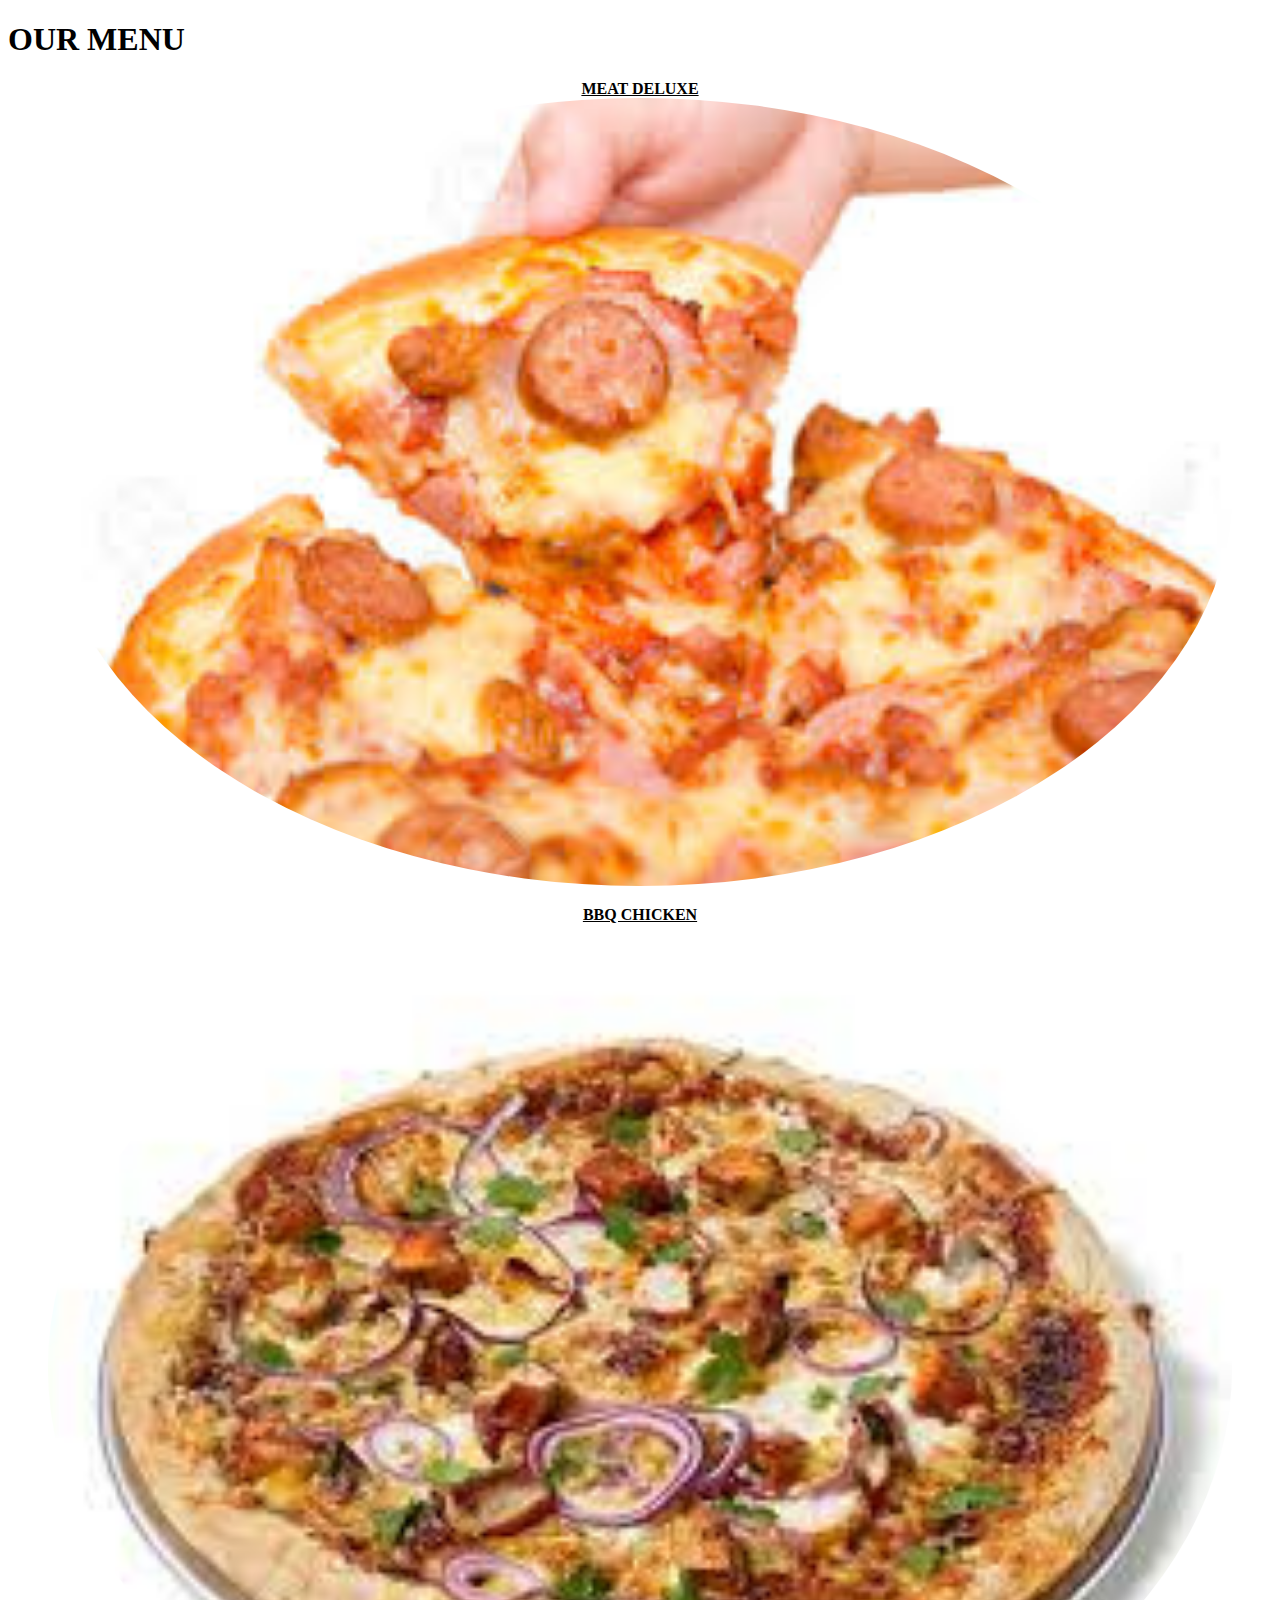
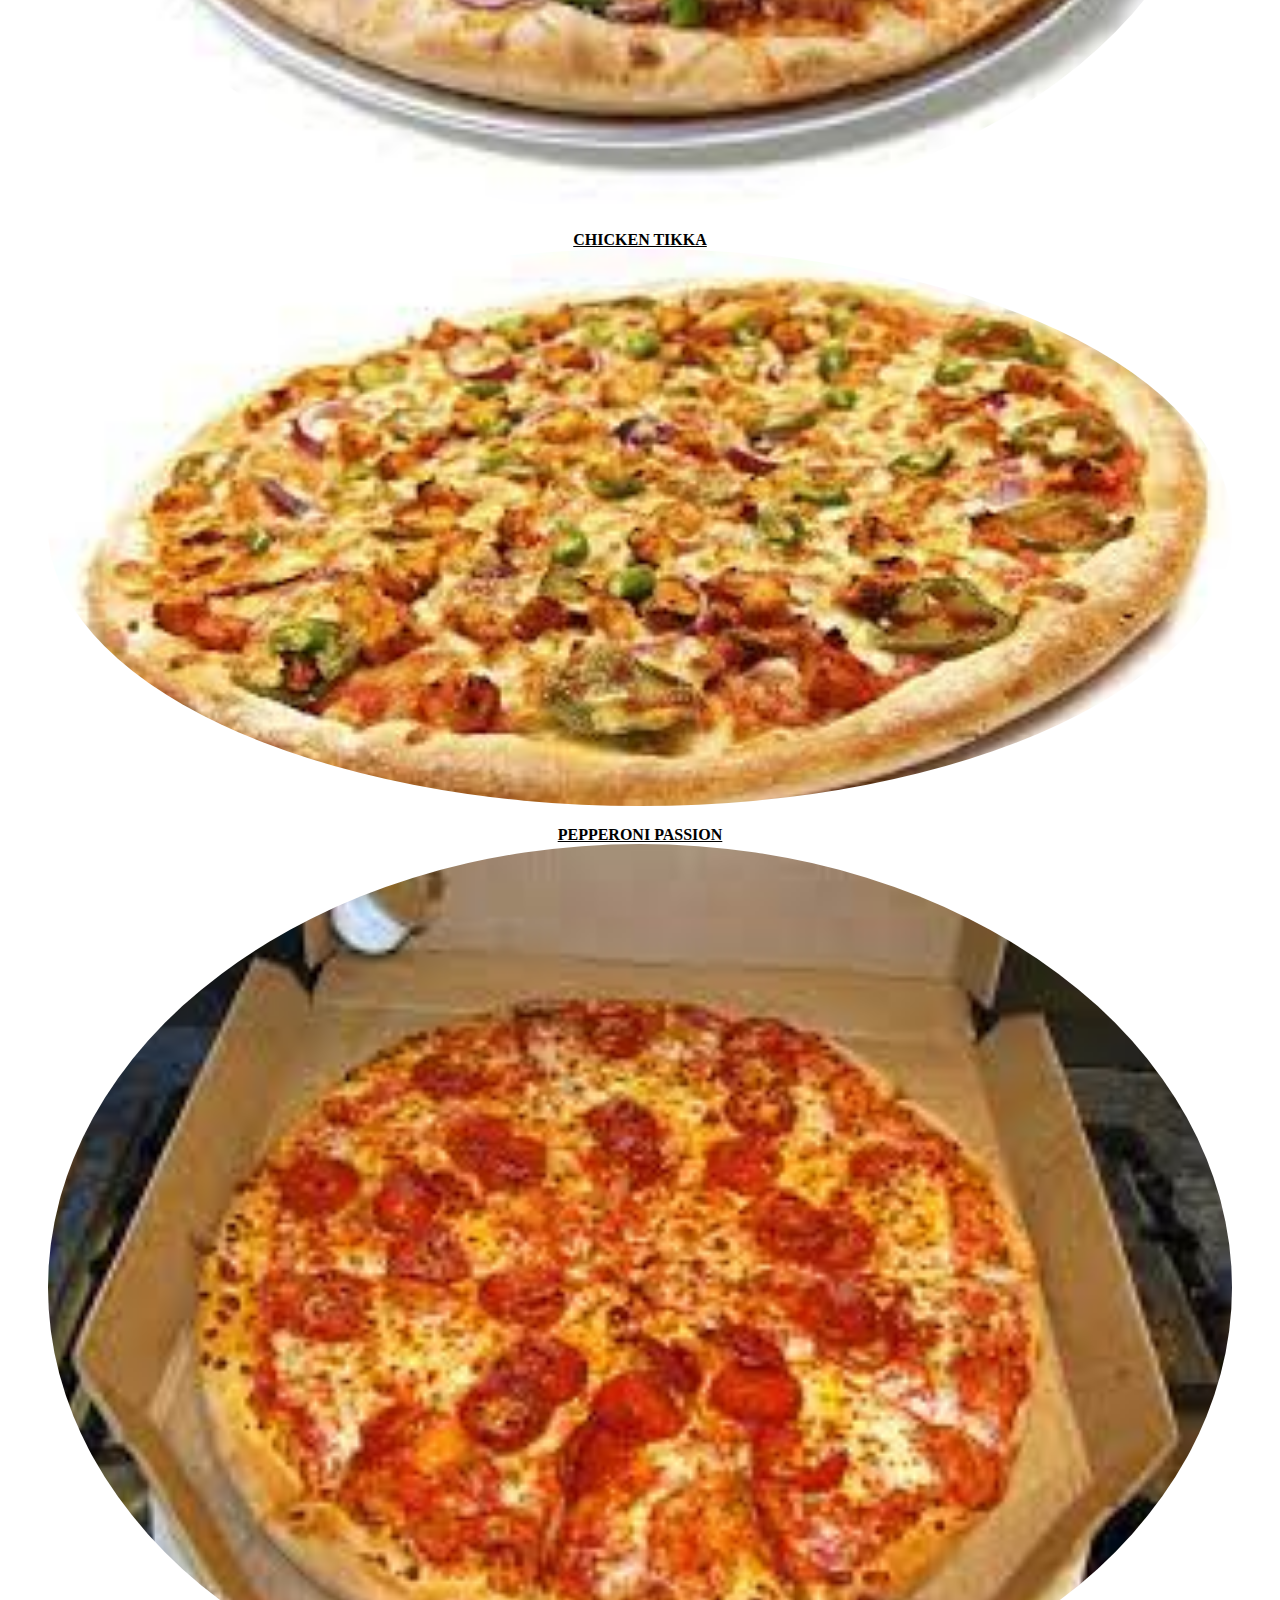
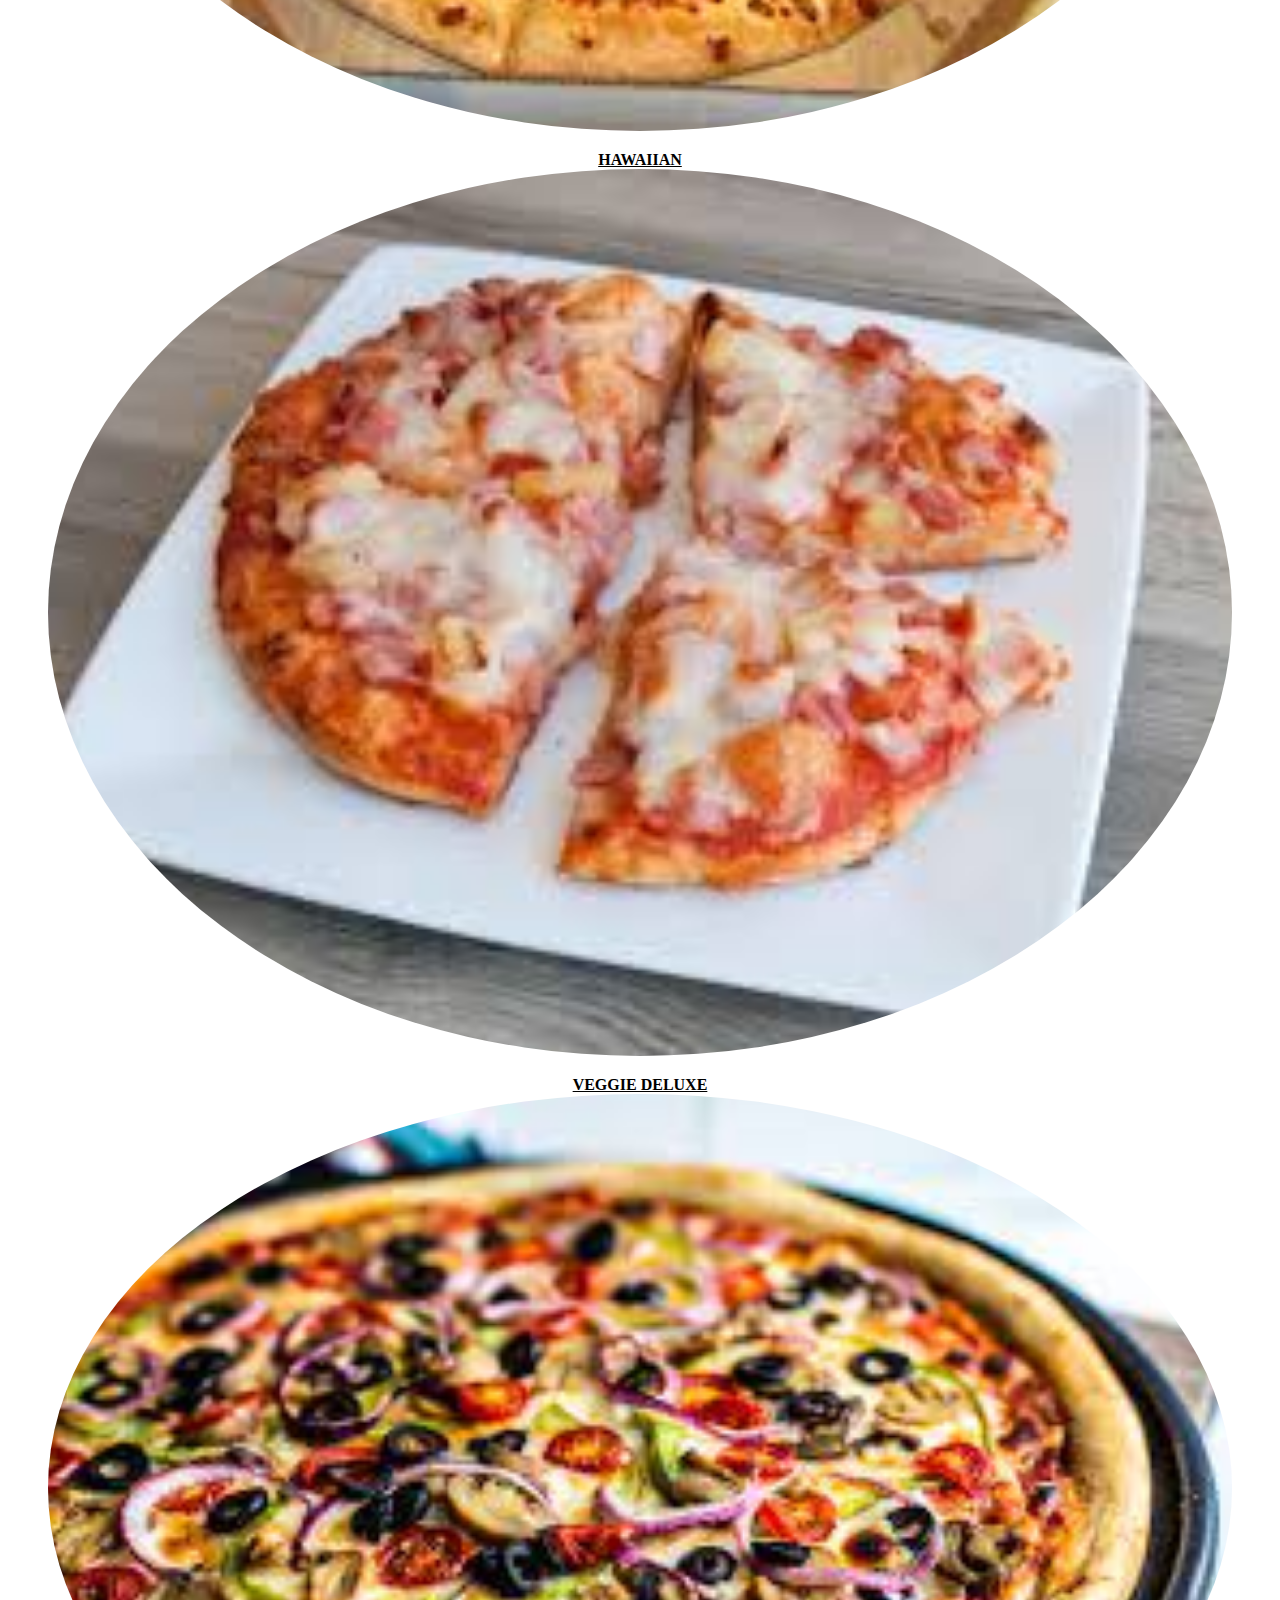
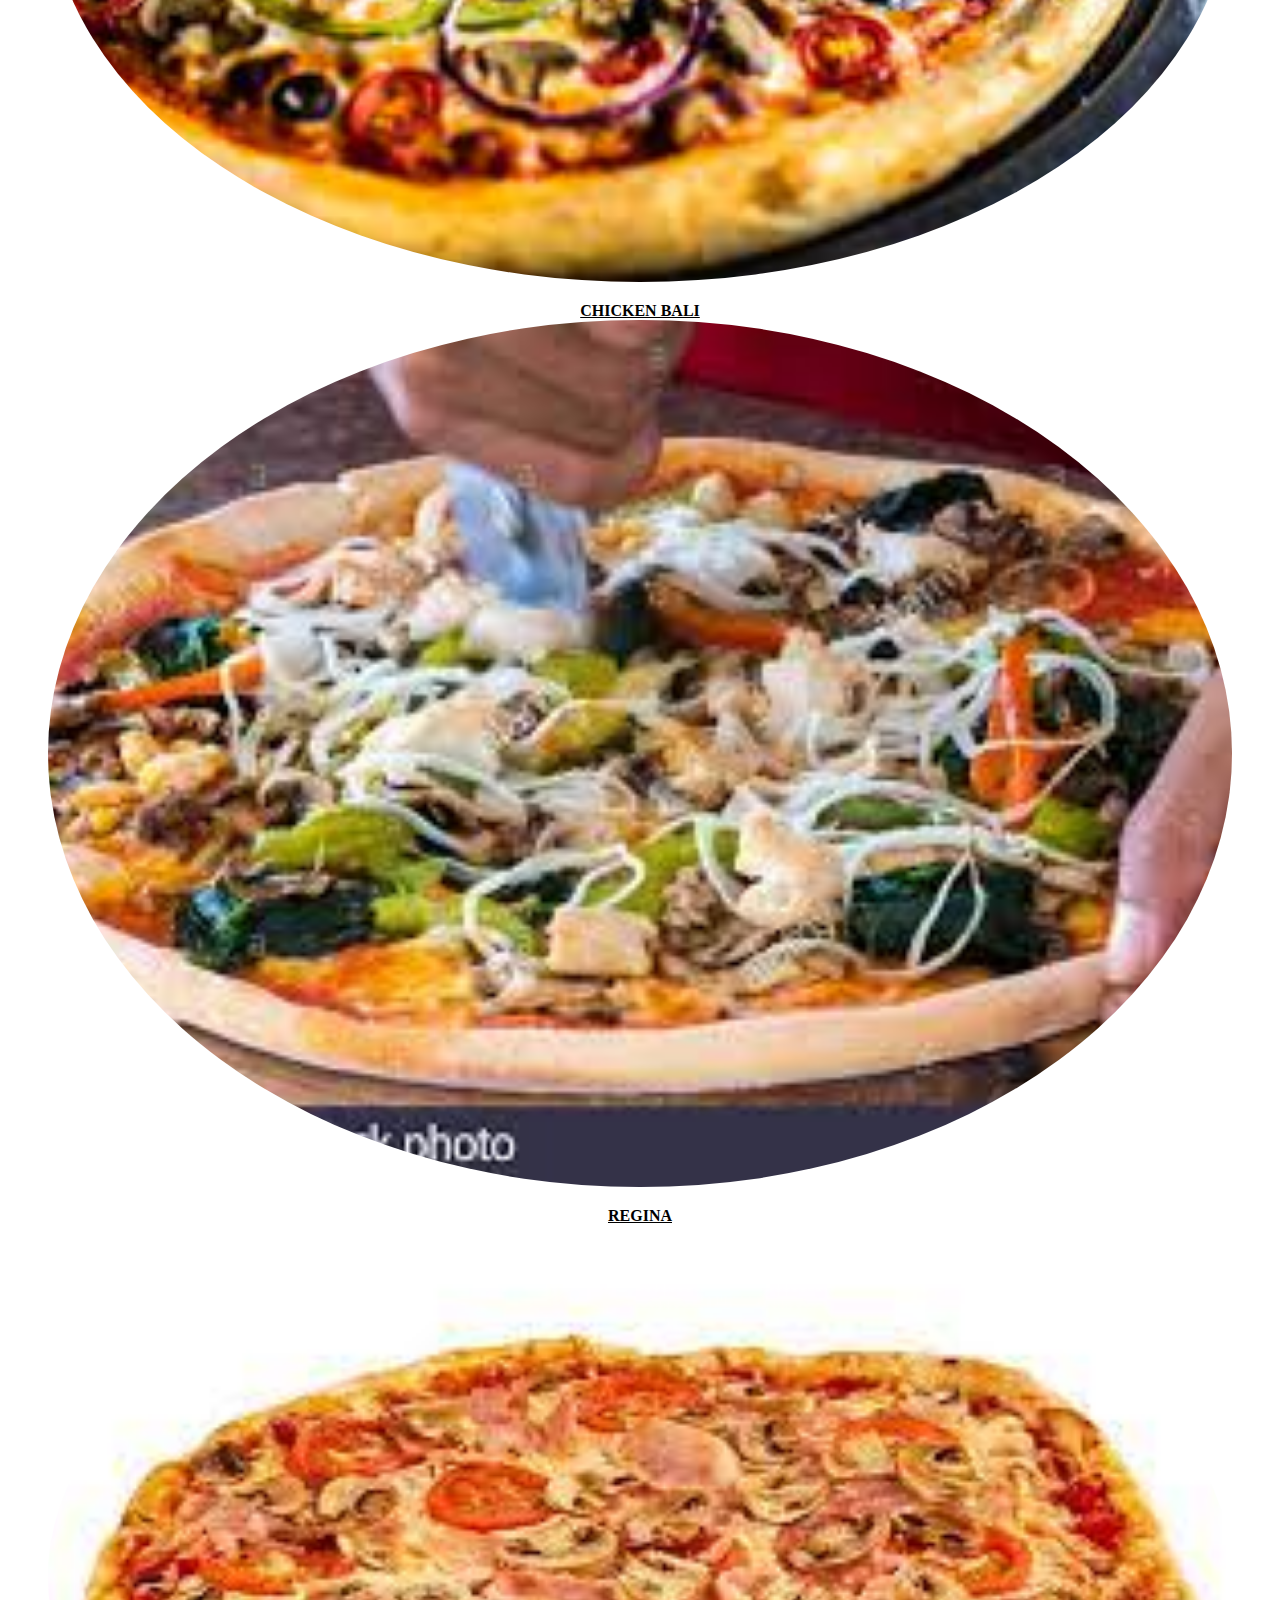
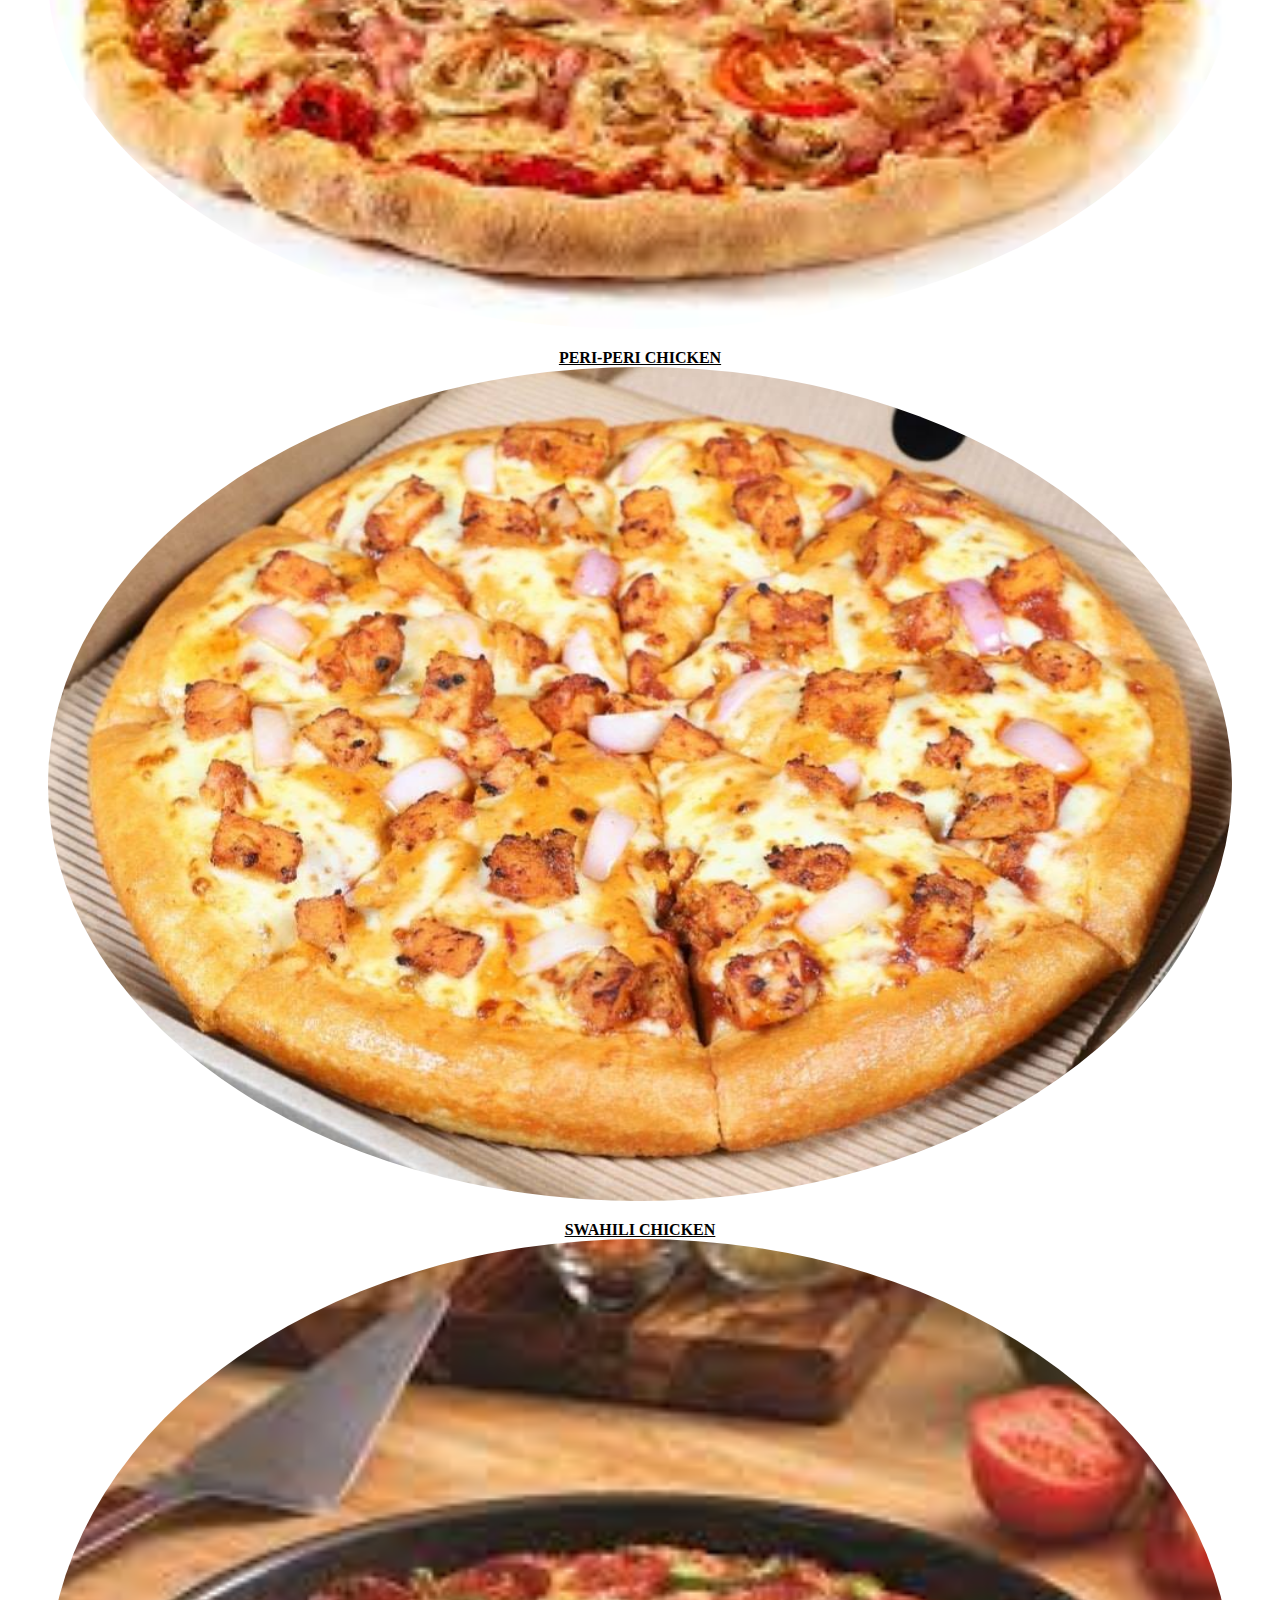
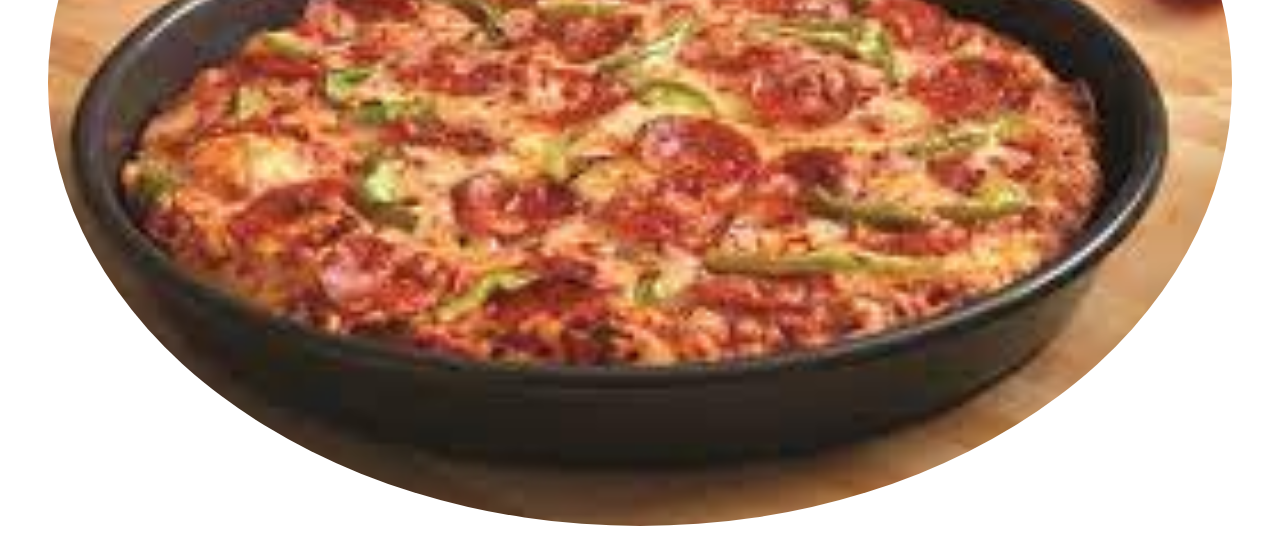
==== menu.html @ e58754f3 "Add menu items and toppings to page" ====
<!DOCTYPE html>
<html lang="en" dir="ltr">
  <head>
    <meta charset="utf-8">
    <link href="https://cdn.jsdelivr.net/npm/bootstrap@5.0.0-beta3/dist/css/bootstrap.min.css" rel="stylesheet" integrity="sha384-eOJMYsd53ii+scO/bJGFsiCZc+5NDVN2yr8+0RDqr0Ql0h+rP48ckxlpbzKgwra6" crossorigin="anonymous">
    <link href="css/styles2.css" rel="stylesheet" type="text/css">
    <script src="https://code.jquery.com/jquery-3.6.0.js" integrity="sha256-H+K7U5CnXl1h5ywQfKtSj8PCmoN9aaq30gDh27Xc0jk=" crossorigin="anonymous"></script>
    <script src="js/scripts.js"></script>
    <title>MENU</title>
  </head>
  <body>
    <div class="container-fluid card-deck">
      <div class="card-header"><h1>OUR MENU</h1></div>
      <div class="card-body">
        <div class="row">
          <figure class="card col-2">
            <figcaption>MEAT DELUXE</figcaption>
            <img src="images/pizzas/meat-deluxe.jpeg" width="100%" height="80%">
            <p><span>CONTAINS:</span><br>BBQ Steak Strips, Italian Sausage, Pepperoni, Fresh Mushrooms, Onions & Mozzarella Cheese</p>
          </figure>
          <figure class="card col-2">
            <figcaption>BBQ CHICKEN</figcaption>
            <img src="images/pizzas/bbq-chicken.jpeg" width="100%" height="80%">
            <p><span>CONTAINS:</span><br>Grilled Chicken, Red Onions, Sweet Corn & BBQ Sauce</p>
          </figure>
          <figure class="card col-2">
            <figcaption>CHICKEN TIKKA</figcaption>
            <img src="images/pizzas/chicken-tikka1.jpeg" width="100%" height="80%">
            <p><span>CONTAINS:</span><br>Chicken Tikka, Red Onions, Mixed Peppers, Red Chilli & Mushrooms</p>
          </figure>
          <figure class="card col-2">
            <figcaption>PEPPERONI PASSION</figcaption>
            <img src="images/pizzas/pepperoni-passion.jpeg" width="100%" height="80%">
            <p><span>CONTAINS:</span><br>Beef Pepperoni & Mozzarella Cheese</p>
          </figure>
          <figure class="card col-2">
            <figcaption>HAWAIIAN</figcaption>
            <img src="images/pizzas/hawaiian.jpeg" width="100%" height="80%">
            <p><span>CONTAINS:</span><br>Beef Ham & Pineapples</p>
          </figure>
        </div>
        <div class="row">
          <figure class="card col-2">
            <figcaption>VEGGIE DELUXE</figcaption>
            <img src="images/pizzas/veggie-deluxe.jpeg" width="100%" height="80%">
            <p><span>CONTAINS:</span><br>Red Onions, Mixed Peppers, Mushrooms, Black OLives & Fresh Tomatoes</p>
          </figure>
          <figure class="card col-2">
            <figcaption>CHICKEN BALI</figcaption>
            <img src="images/pizzas/chicken-bali.jpeg" width="100%" height="80%">
            <p><span>CONTAINS:</span><br>Grilled Chicken, Pineapples, Mushrooms & Red Chilli</p>
          </figure>
          <figure class="card col-2">
            <figcaption>REGINA</figcaption>
            <img src="images/pizzas/regina.jpeg" width="100%" height="80%">
            <p><span>CONTAINS:</span><br>Beef Ham & Mushrooms</p>
          </figure>
          <figure class="card col-2">
            <figcaption>PERI-PERI CHICKEN</figcaption>
            <img src="images/pizzas/periperi-chicken.jpg" width="100%" height="80%">
            <p><span>CONTAINS:</span><br>Grilled Chicken, Pineapples, Fresh Tomatoes, Red Chilli & Hot Peri Peri Sauce</p>
          </figure>
          <figure class="card col-2">
            <figcaption>SWAHILI CHICKEN</figcaption>
            <img src="images/pizzas/swahili-chicken.jpeg" width="100%" height="80%">
            <p><span>CONTAINS: </span><br>Swahili Chicken, Coconut, Pineapples, Sweet Corn & Red Chilli</p>
          </figure>
        </div>
      </div>
    </div>
  </body>
</html>
---- css/styles2.css ----
#hours{
  text-align:center;
}
#intro{
  text-align:center;
  padding-bottom:10px;
  padding-top:10px;
  border-bottom:2px solid #dc3545;
  background-color:#dc3545;
  color:white;
}
#chart-img{
  margin-left:auto;
  margin-right:auto;
}
h2{
  text-align:center;
  border-bottom:2px solid #dc3545;
  font-size:130%;
  color:#dc3545;
}
.pizza-old{
  height:500px;
  overflow:scroll;
  text-align:center;
}
#menu-list{
  height:500px;
  overflow:scroll;
}
figure p{
  display:none;
}
figure img{
  border-radius:50%;
}
figcaption{
  text-align:center;
  font-weight:bold;
  text-decoration:underline;
}
#menu-list card:hover{

}
.note{
  font-size:80%;
  color:red;
}
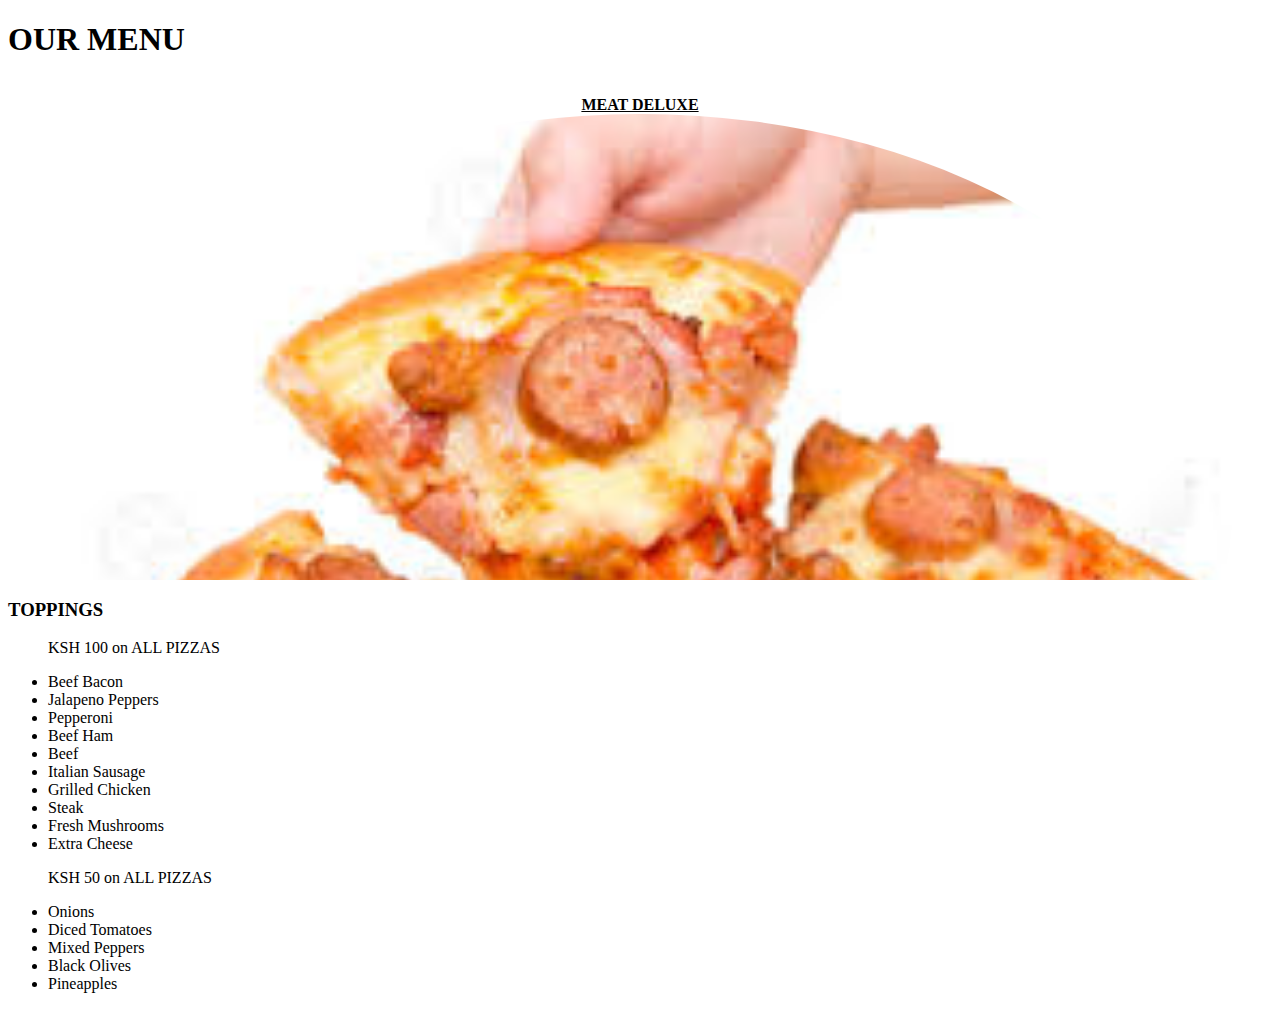
==== commit b540b629: "Edit menu items positioning" ====
--- a/menu.html
+++ b/menu.html
@@ -9,9 +9,9 @@
     <title>MENU</title>
   </head>
   <body>
-    <div class="container-fluid card-deck">
+    <div class="container-fluid card-deck" id="menu">
       <div class="card-header"><h1>OUR MENU</h1></div>
-      <div class="card-body">
+      <div class="card-body" id="menu-list">
         <div class="row">
           <figure class="card col-2">
             <figcaption>MEAT DELUXE</figcaption>
@@ -68,5 +68,39 @@
         </div>
       </div>
     </div>
+    <div class="card container-fluid" id="toppings">
+      <div class="card-header">
+        <h3>TOPPINGS</h3>
+      </div>
+      <div class="row">
+        <ul class="col-9 cost-toppings">
+          <p>KSH 100 on ALL PIZZAS</p>
+          <div class="row">
+            <div class="col-6">
+              <li>Beef Bacon</li>
+              <li>Jalapeno Peppers</li>
+              <li>Pepperoni</li>
+              <li>Beef Ham</li>
+              <li>Beef</li>
+            </div>
+            <div class="col-6">
+              <li>Italian Sausage</li>
+              <li>Grilled Chicken</li>
+              <li>Steak</li>
+              <li>Fresh Mushrooms</li>
+              <li>Extra Cheese</li>
+            </div>
+          </div>
+        </ul>
+        <ul class="col-3 cost-toppings">
+            <p> KSH 50 on ALL PIZZAS</p>
+            <li>Onions</li>
+            <li>Diced Tomatoes</li>
+            <li>Mixed Peppers</li>
+            <li>Black Olives</li>
+            <li>Pineapples</li>
+        </ul>
+      </div>
+    </div>
   </body>
 </html>
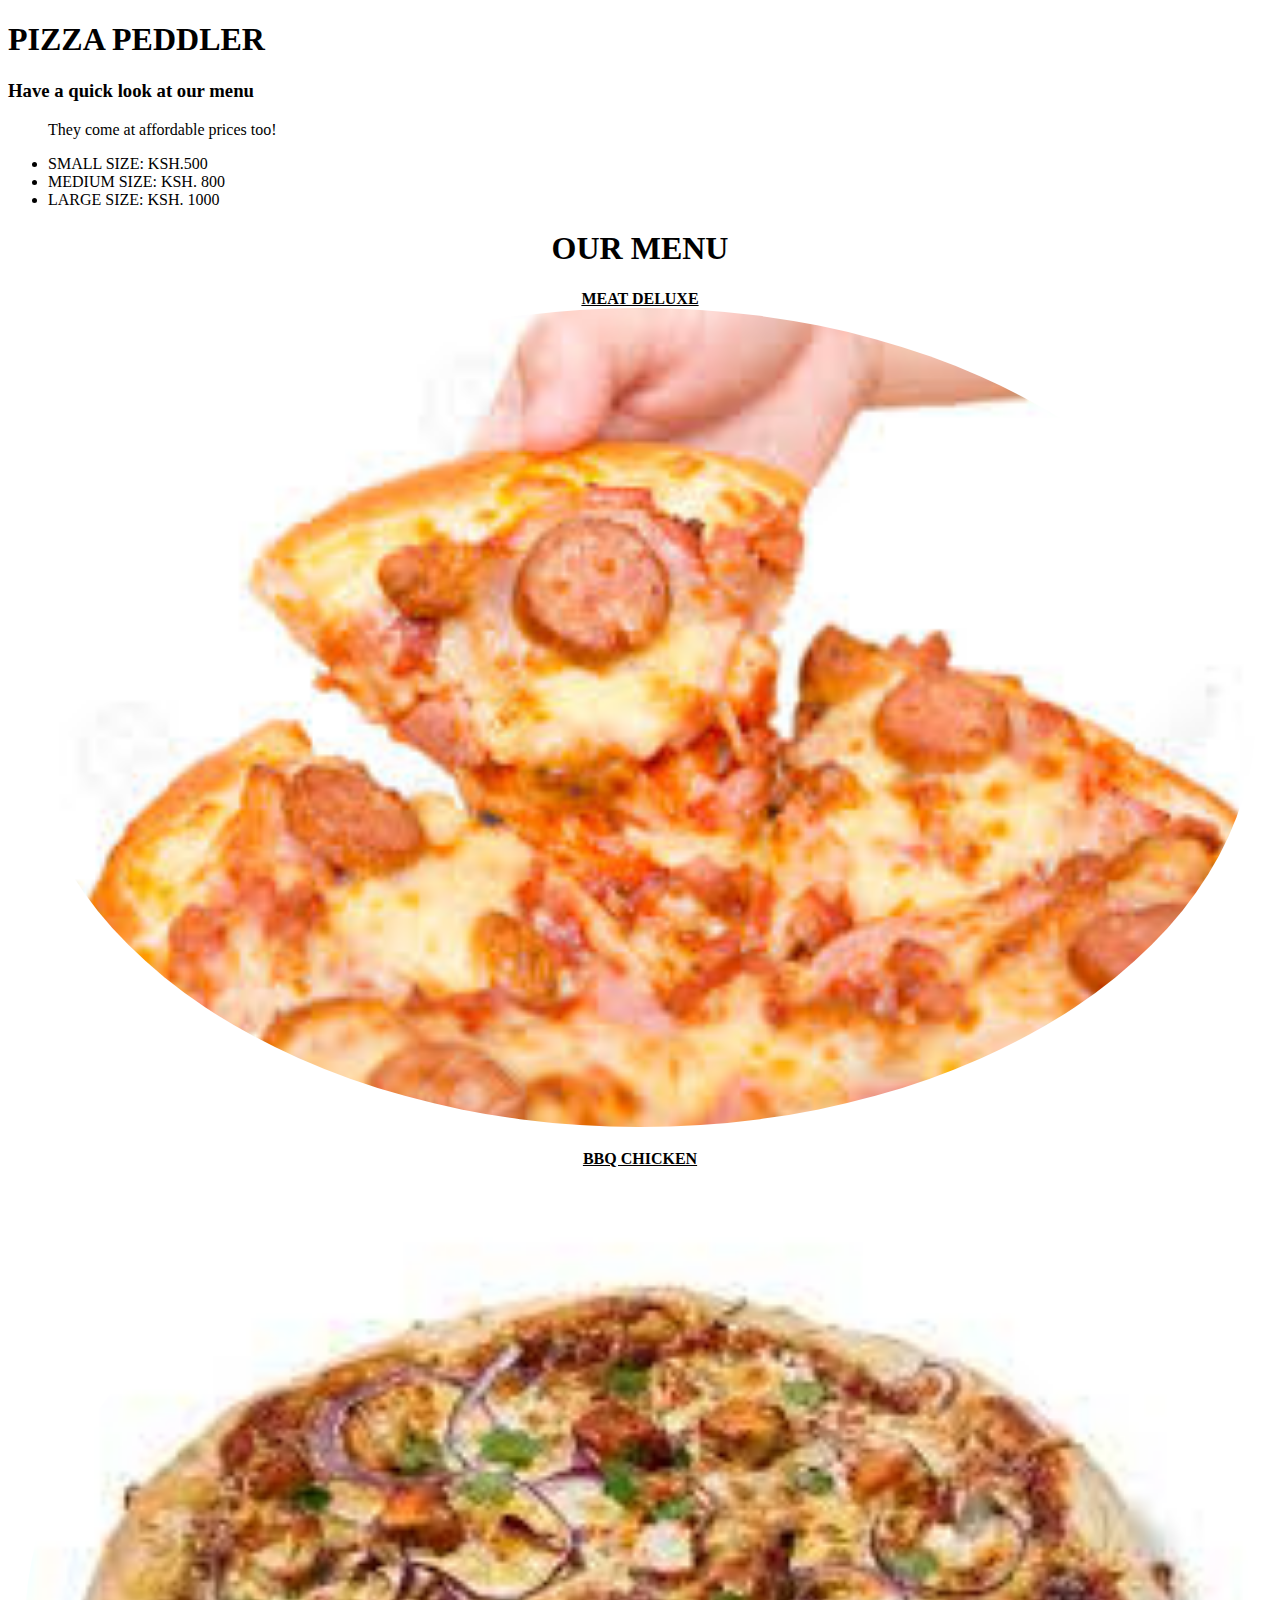
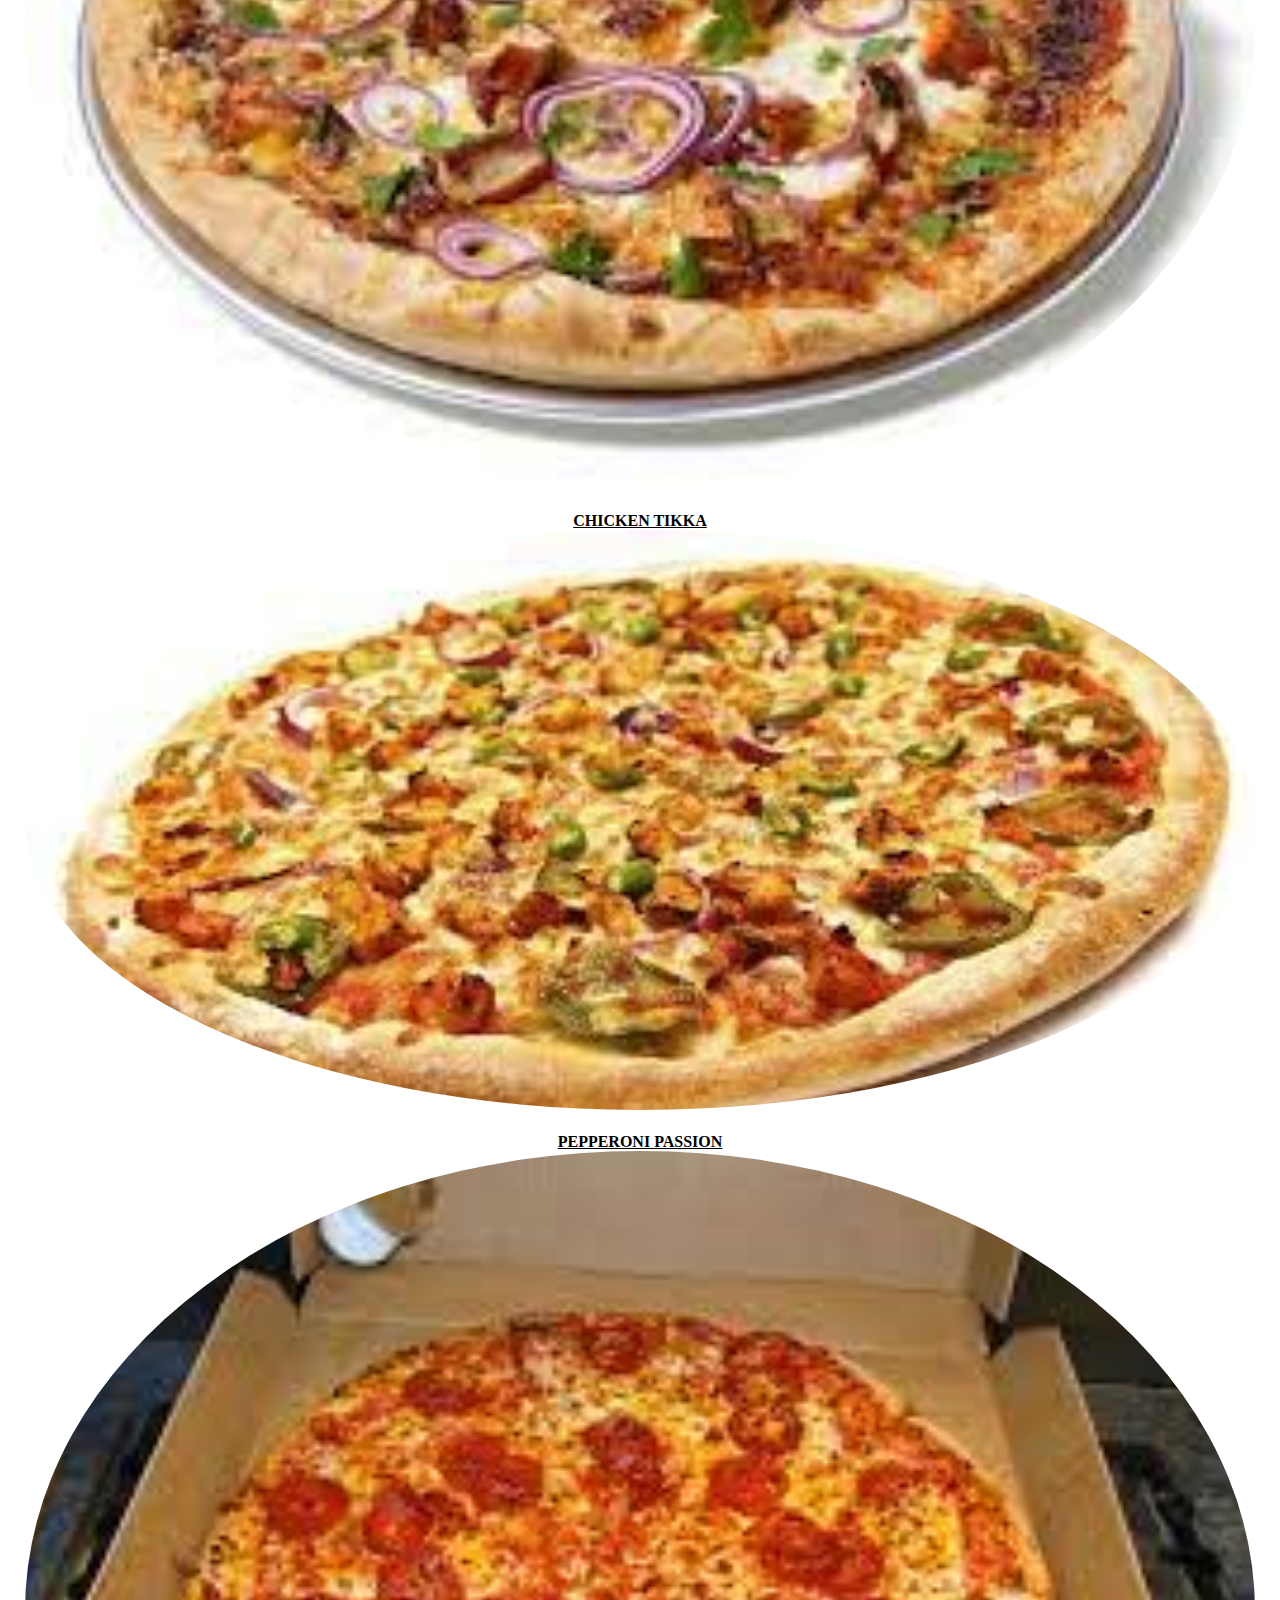
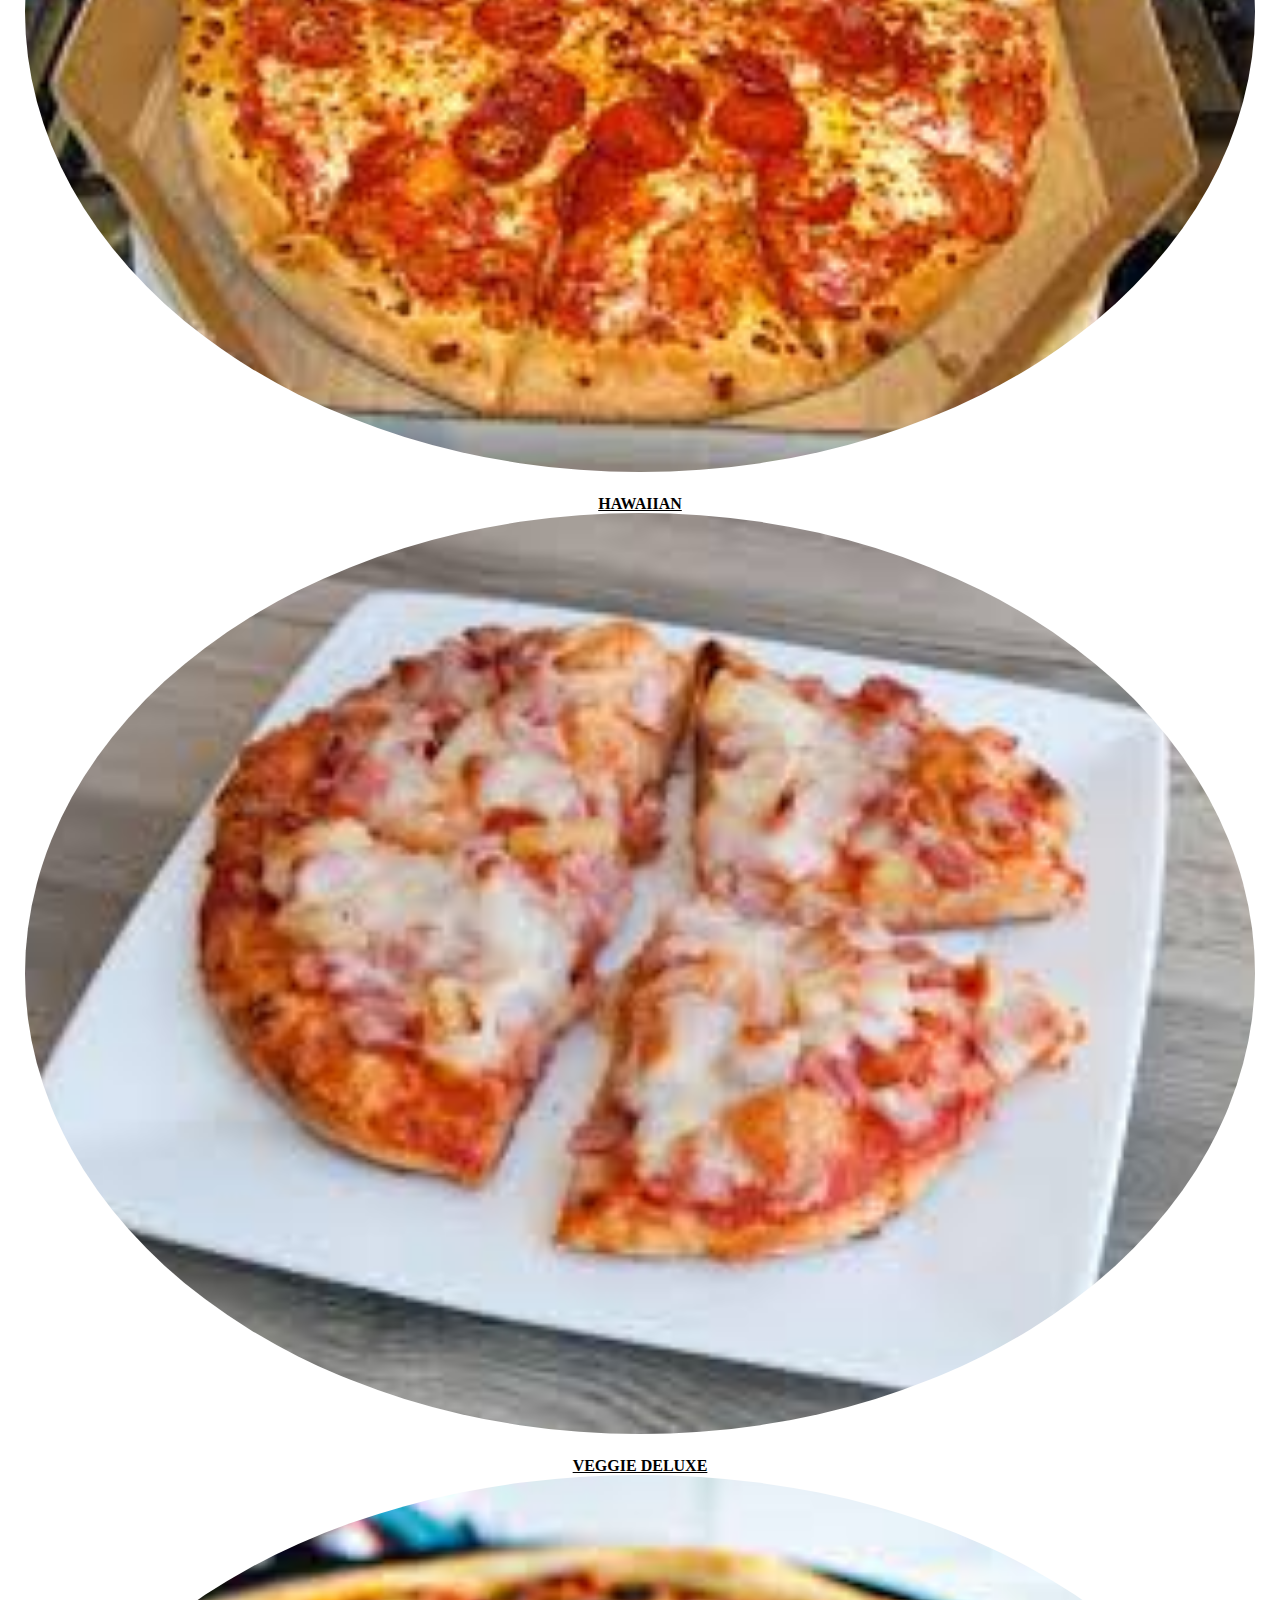
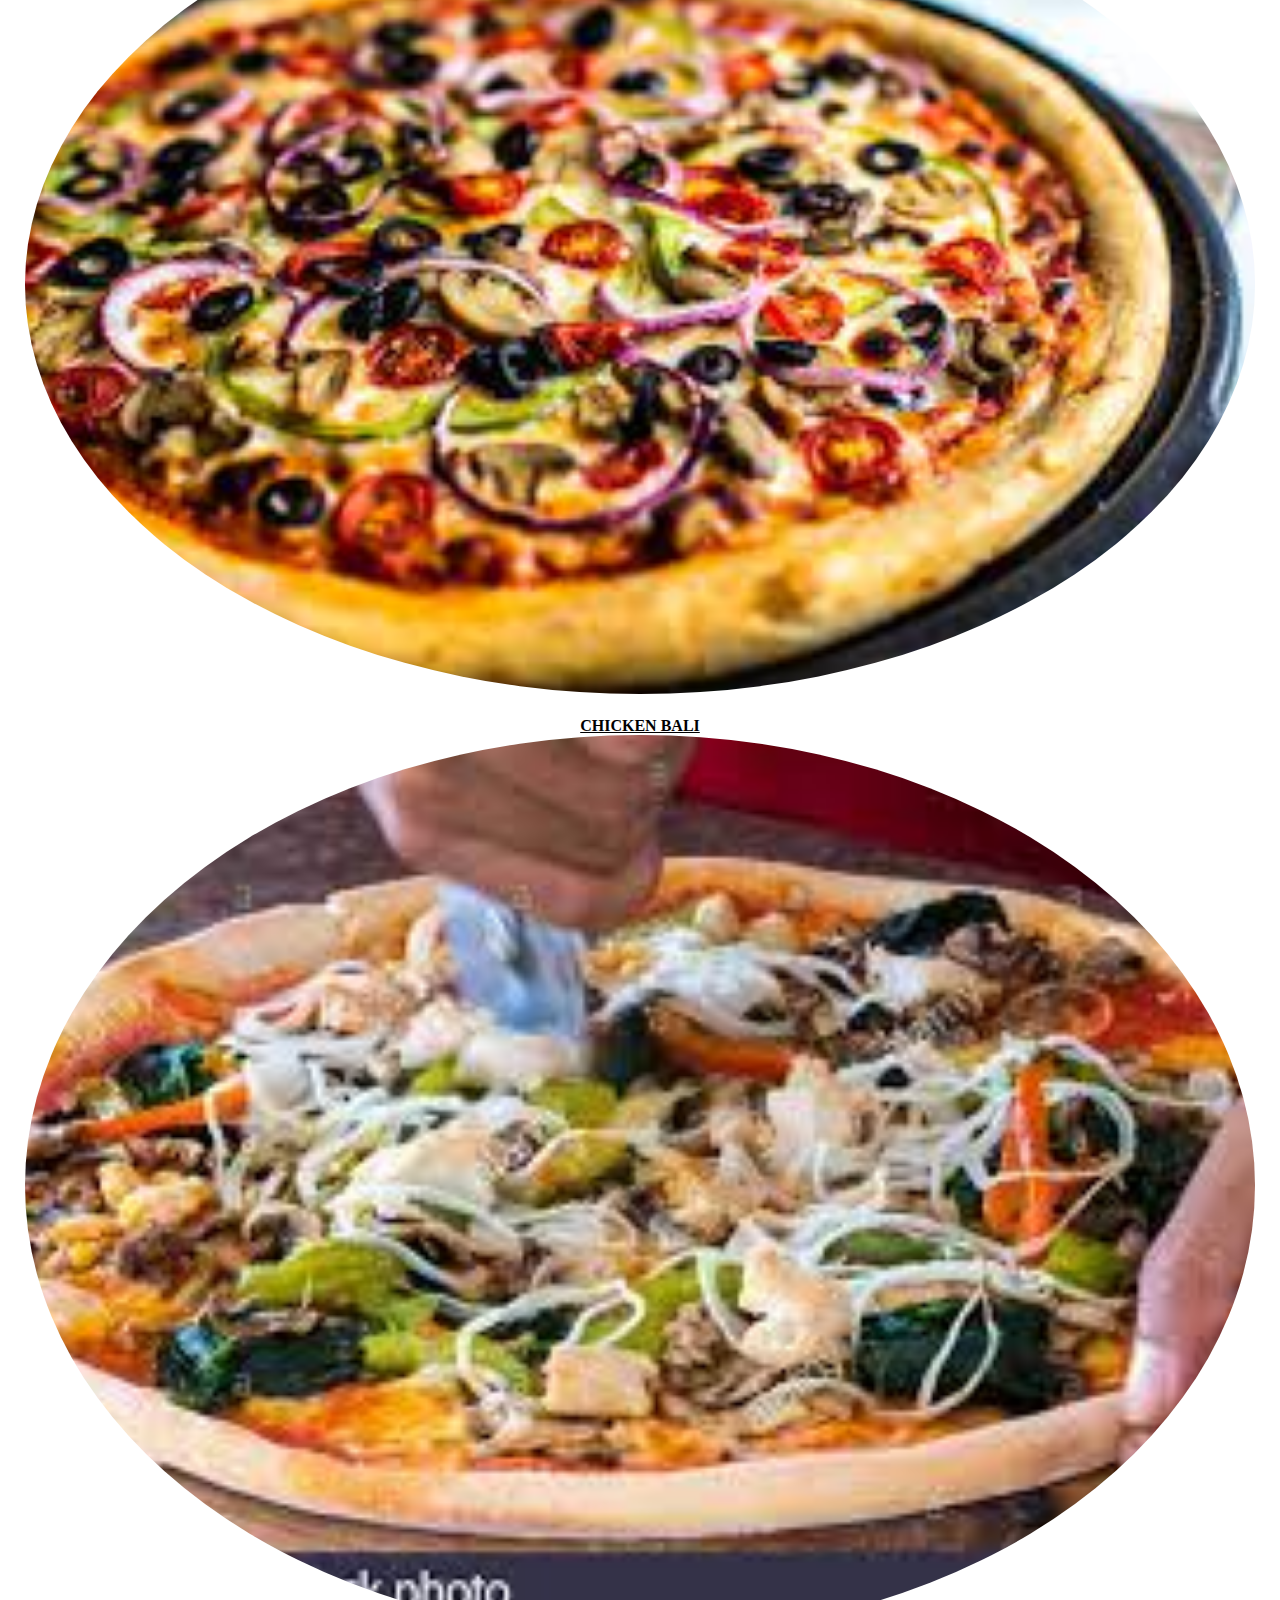
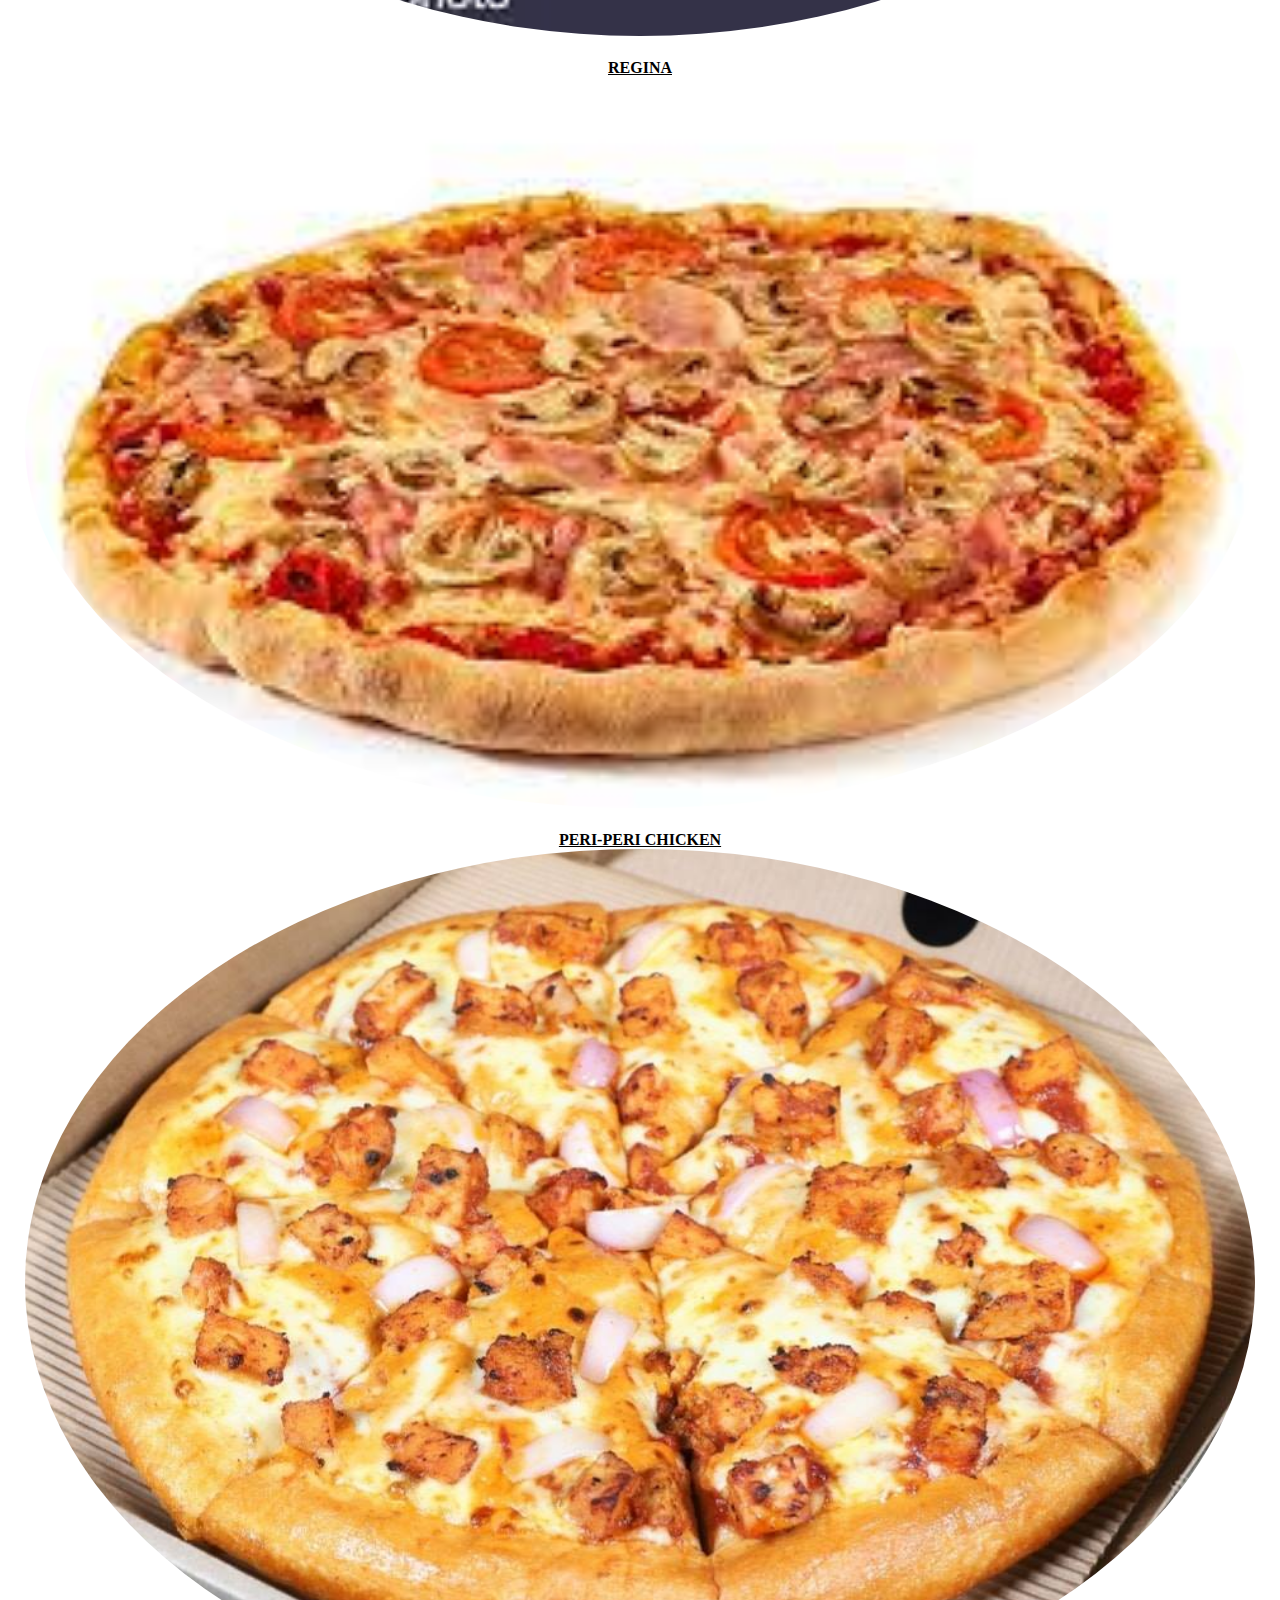
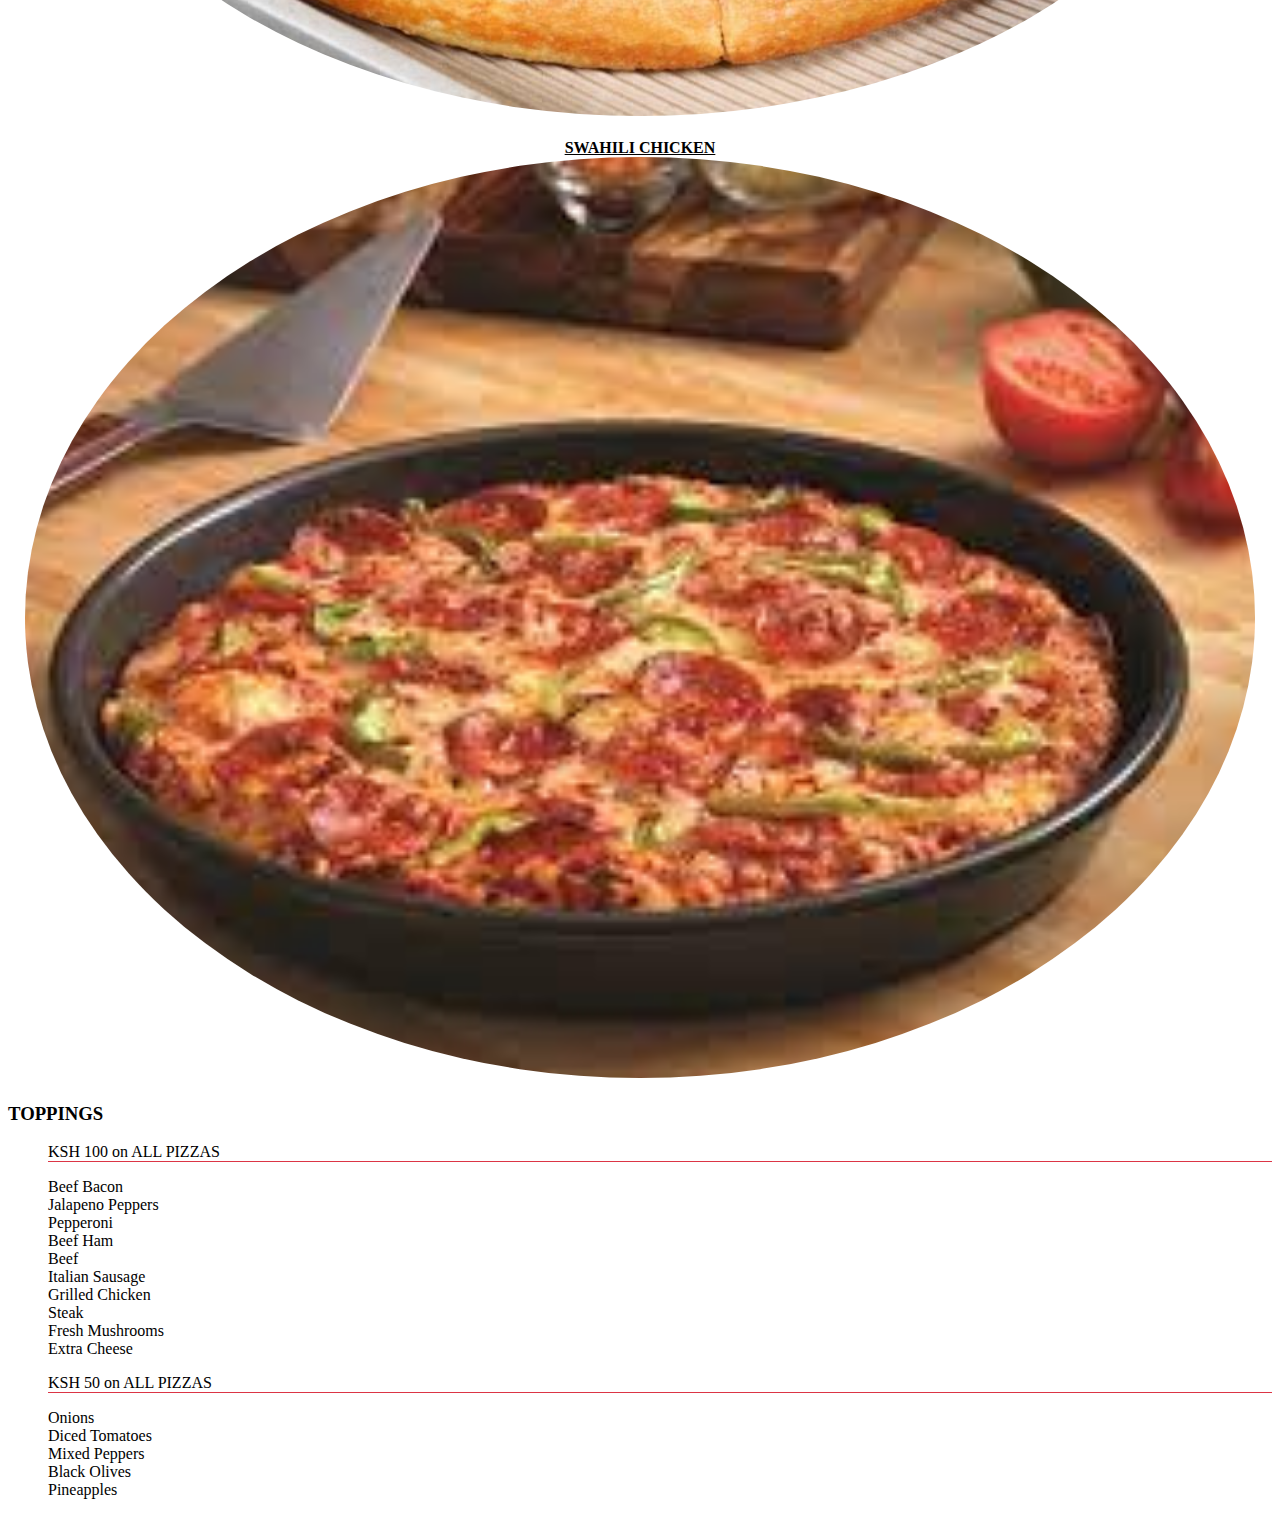
==== commit 6a608ee1: "Add menu header and class footer in figures" ====
--- a/menu.html
+++ b/menu.html
@@ -9,6 +9,21 @@
     <title>MENU</title>
   </head>
   <body>
+    <div class="container">
+      <div class="row">
+
+        <header class="col-md-8">
+          <h1>PIZZA PEDDLER</h1>
+          <h3>Have a quick look at our menu</h3>
+        </header>
+        <ul class="col-md-4 list-unstyled" id="priceTag">
+          <p>They come at affordable prices too!</p>
+          <li>SMALL SIZE: KSH.500</li>
+          <li>MEDIUM SIZE: KSH. 800</li>
+          <li>LARGE SIZE: KSH. 1000</li>
+        </ul>
+      </div>
+    </div>
     <div class="container-fluid card-deck" id="menu">
       <div class="card-header"><h1>OUR MENU</h1></div>
       <div class="card-body" id="menu-list">
@@ -16,54 +31,54 @@
           <figure class="card col-2">
             <figcaption>MEAT DELUXE</figcaption>
             <img src="images/pizzas/meat-deluxe.jpeg" width="100%" height="80%">
-            <p><span>CONTAINS:</span><br>BBQ Steak Strips, Italian Sausage, Pepperoni, Fresh Mushrooms, Onions & Mozzarella Cheese</p>
+            <p class="card-footer"><span>CONTAINS:</span><br>BBQ Steak Strips, Italian Sausage, Pepperoni, Fresh Mushrooms, Onions & Mozzarella Cheese</p>
           </figure>
           <figure class="card col-2">
             <figcaption>BBQ CHICKEN</figcaption>
             <img src="images/pizzas/bbq-chicken.jpeg" width="100%" height="80%">
-            <p><span>CONTAINS:</span><br>Grilled Chicken, Red Onions, Sweet Corn & BBQ Sauce</p>
+            <p class="card-footer"><span>CONTAINS:</span><br>Grilled Chicken, Red Onions, Sweet Corn & BBQ Sauce</p>
           </figure>
           <figure class="card col-2">
             <figcaption>CHICKEN TIKKA</figcaption>
             <img src="images/pizzas/chicken-tikka1.jpeg" width="100%" height="80%">
-            <p><span>CONTAINS:</span><br>Chicken Tikka, Red Onions, Mixed Peppers, Red Chilli & Mushrooms</p>
+            <p class="card-footer"><span>CONTAINS:</span><br>Chicken Tikka, Red Onions, Mixed Peppers, Red Chilli & Mushrooms</p>
           </figure>
           <figure class="card col-2">
             <figcaption>PEPPERONI PASSION</figcaption>
             <img src="images/pizzas/pepperoni-passion.jpeg" width="100%" height="80%">
-            <p><span>CONTAINS:</span><br>Beef Pepperoni & Mozzarella Cheese</p>
+            <p class="card-footer"><span>CONTAINS:</span><br>Beef Pepperoni & Mozzarella Cheese</p>
           </figure>
           <figure class="card col-2">
             <figcaption>HAWAIIAN</figcaption>
             <img src="images/pizzas/hawaiian.jpeg" width="100%" height="80%">
-            <p><span>CONTAINS:</span><br>Beef Ham & Pineapples</p>
+            <p class="card-footer"><span>CONTAINS:</span><br>Beef Ham & Pineapples</p>
           </figure>
         </div>
         <div class="row">
           <figure class="card col-2">
             <figcaption>VEGGIE DELUXE</figcaption>
             <img src="images/pizzas/veggie-deluxe.jpeg" width="100%" height="80%">
-            <p><span>CONTAINS:</span><br>Red Onions, Mixed Peppers, Mushrooms, Black OLives & Fresh Tomatoes</p>
+            <p class="card-footer"><span>CONTAINS:</span><br>Red Onions, Mixed Peppers, Mushrooms, Black OLives & Fresh Tomatoes</p>
           </figure>
           <figure class="card col-2">
             <figcaption>CHICKEN BALI</figcaption>
             <img src="images/pizzas/chicken-bali.jpeg" width="100%" height="80%">
-            <p><span>CONTAINS:</span><br>Grilled Chicken, Pineapples, Mushrooms & Red Chilli</p>
+            <p class="card-footer"><span>CONTAINS:</span><br>Grilled Chicken, Pineapples, Mushrooms & Red Chilli</p>
           </figure>
           <figure class="card col-2">
             <figcaption>REGINA</figcaption>
             <img src="images/pizzas/regina.jpeg" width="100%" height="80%">
-            <p><span>CONTAINS:</span><br>Beef Ham & Mushrooms</p>
+            <p class="card-footer"><span>CONTAINS:</span><br>Beef Ham & Mushrooms</p>
           </figure>
           <figure class="card col-2">
             <figcaption>PERI-PERI CHICKEN</figcaption>
             <img src="images/pizzas/periperi-chicken.jpg" width="100%" height="80%">
-            <p><span>CONTAINS:</span><br>Grilled Chicken, Pineapples, Fresh Tomatoes, Red Chilli & Hot Peri Peri Sauce</p>
+            <p class="card-footer"><span>CONTAINS:</span><br>Grilled Chicken, Pineapples, Fresh Tomatoes, Red Chilli & Hot Peri Peri Sauce</p>
           </figure>
           <figure class="card col-2">
             <figcaption>SWAHILI CHICKEN</figcaption>
             <img src="images/pizzas/swahili-chicken.jpeg" width="100%" height="80%">
-            <p><span>CONTAINS: </span><br>Swahili Chicken, Coconut, Pineapples, Sweet Corn & Red Chilli</p>
+            <p class="card-footer"><span>CONTAINS: </span><br>Swahili Chicken, Coconut, Pineapples, Sweet Corn & Red Chilli</p>
           </figure>
         </div>
       </div>
--- a/css/styles2.css
+++ b/css/styles2.css
@@ -1,3 +1,4 @@
+
 #hours{
   text-align:center;
 }
@@ -20,13 +21,9 @@
   color:#dc3545;
 }
 .pizza-old{
-  height:500px;
+  height:400px;
   overflow:scroll;
   text-align:center;
-}
-#menu-list{
-  height:500px;
-  overflow:scroll;
 }
 figure p{
   display:none;
@@ -39,10 +36,43 @@
   font-weight:bold;
   text-decoration:underline;
 }
-#menu-list card:hover{
 
-}
 .note{
   font-size:80%;
   color:red;
 }
+#toppings-choose{
+  text-align:center;
+}
+.cost-toppings li{
+  list-style-type:none;
+}
+.cost-toppings p{
+  border-bottom:1px solid #dc3545;
+}
+#contacts{
+  text-align:center;
+  background-color:#dc3545;
+  color:white;
+}
+figure{
+  padding:2px;
+  margin:15px;
+}
+#offer-delivery{
+  text-align:center;
+  padding:30px;
+}
+#menu{
+  text-align:center;
+}
+figure:hover{
+  border:2px solid #dc3545;
+}
+.order-details{
+  text-align:center;
+  display:none;
+}
+#charges{
+  display:none;
+}
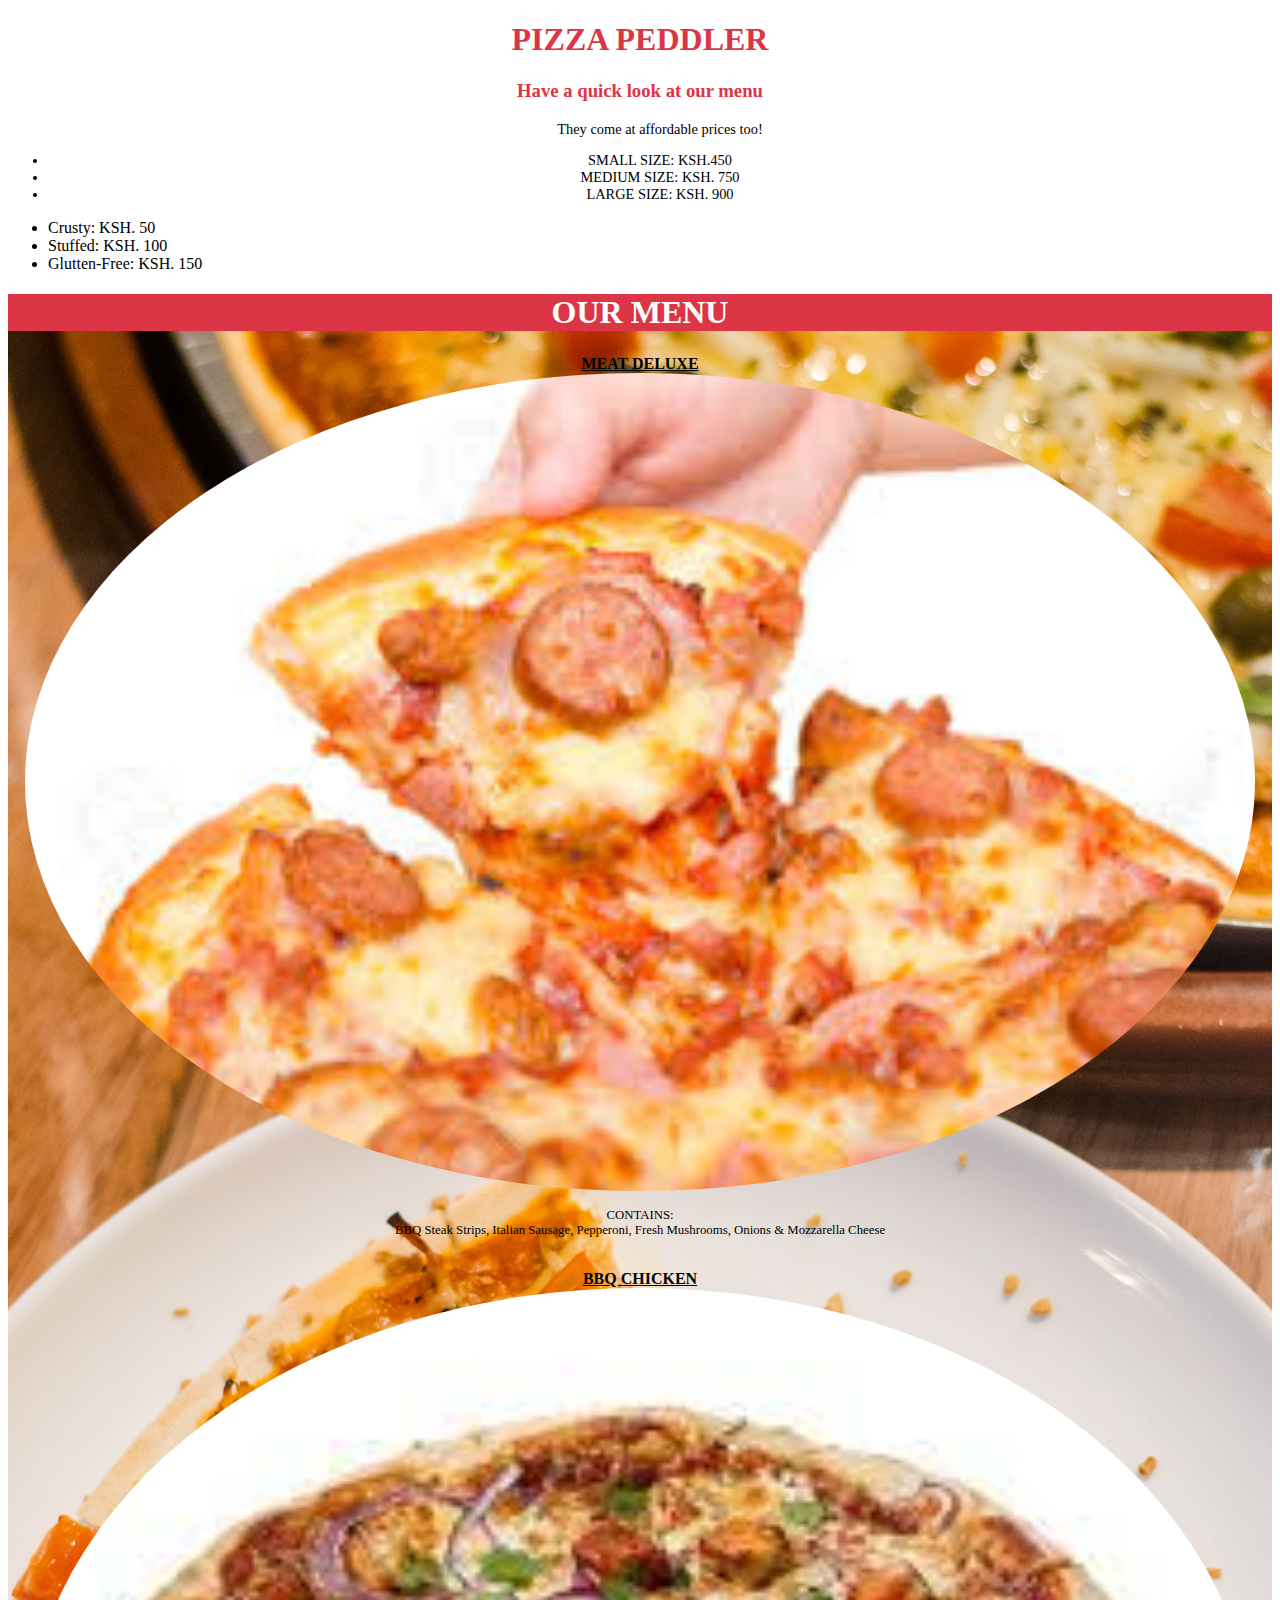
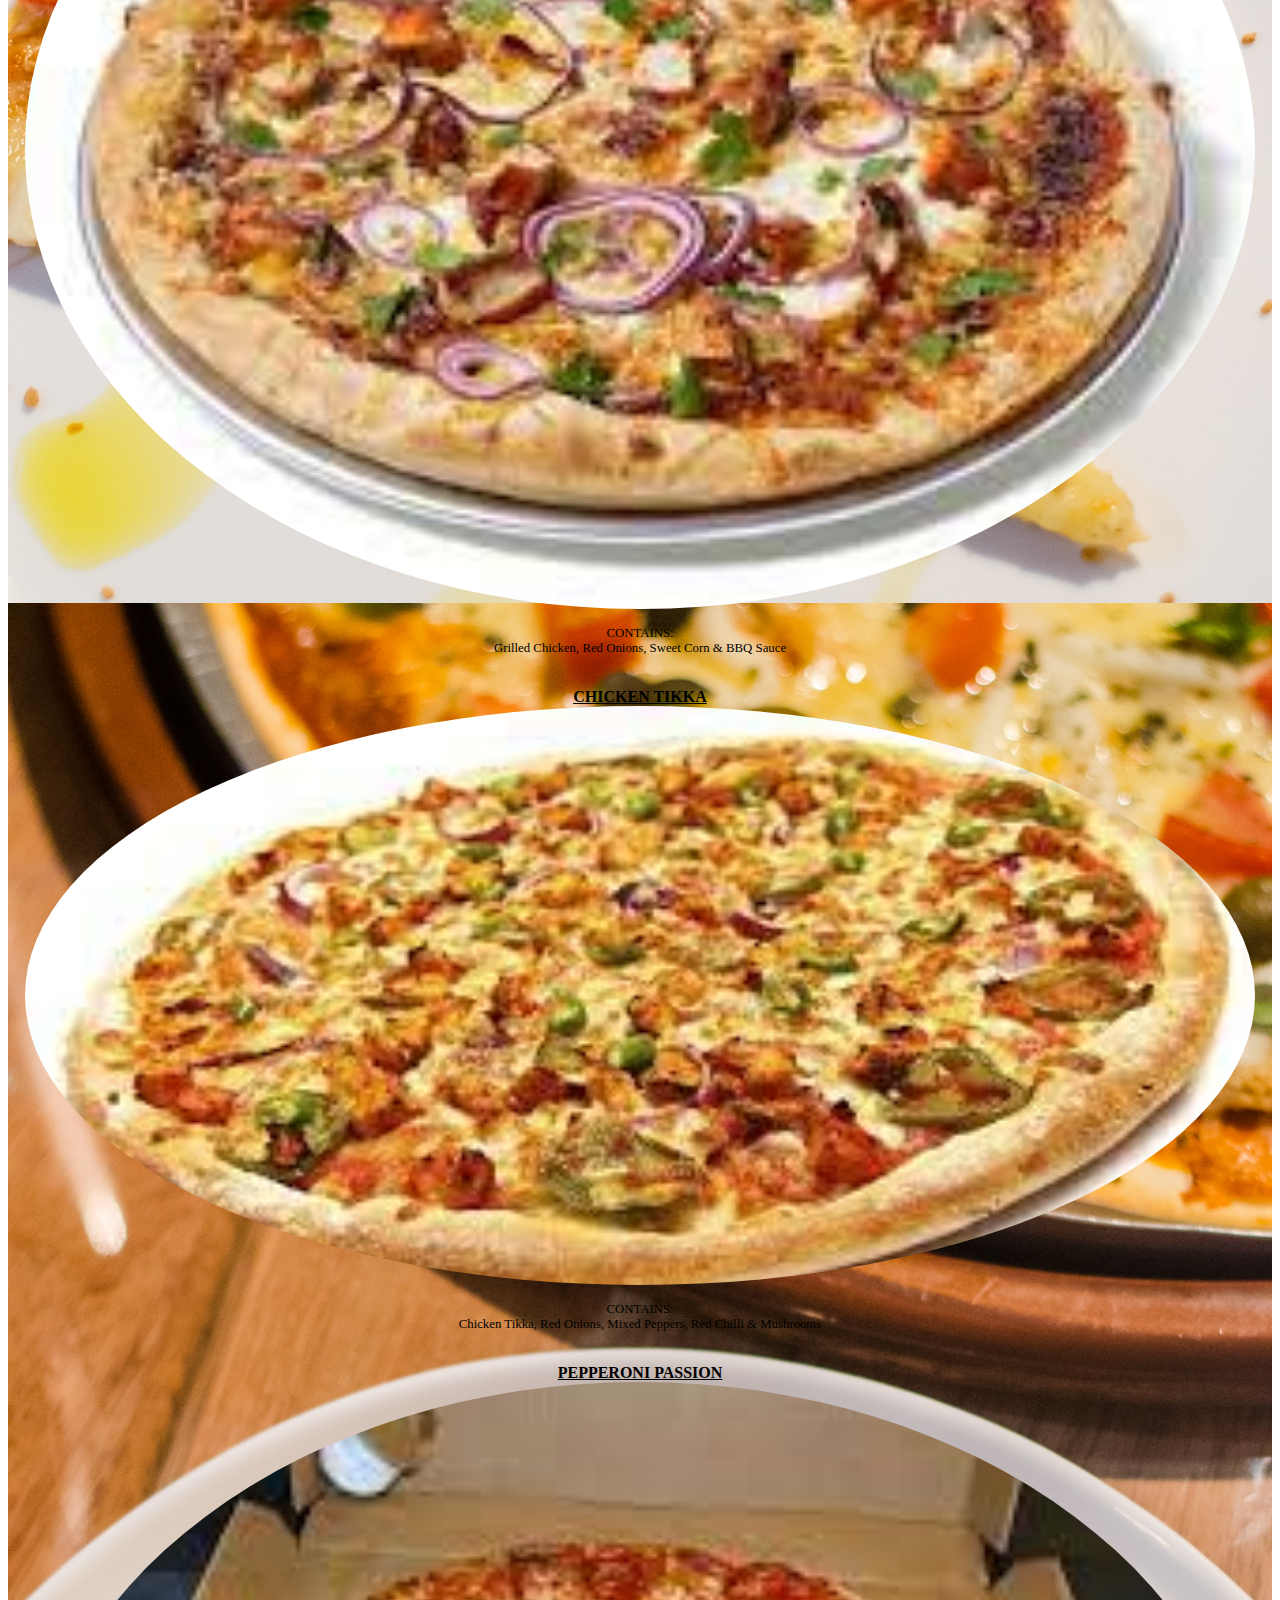
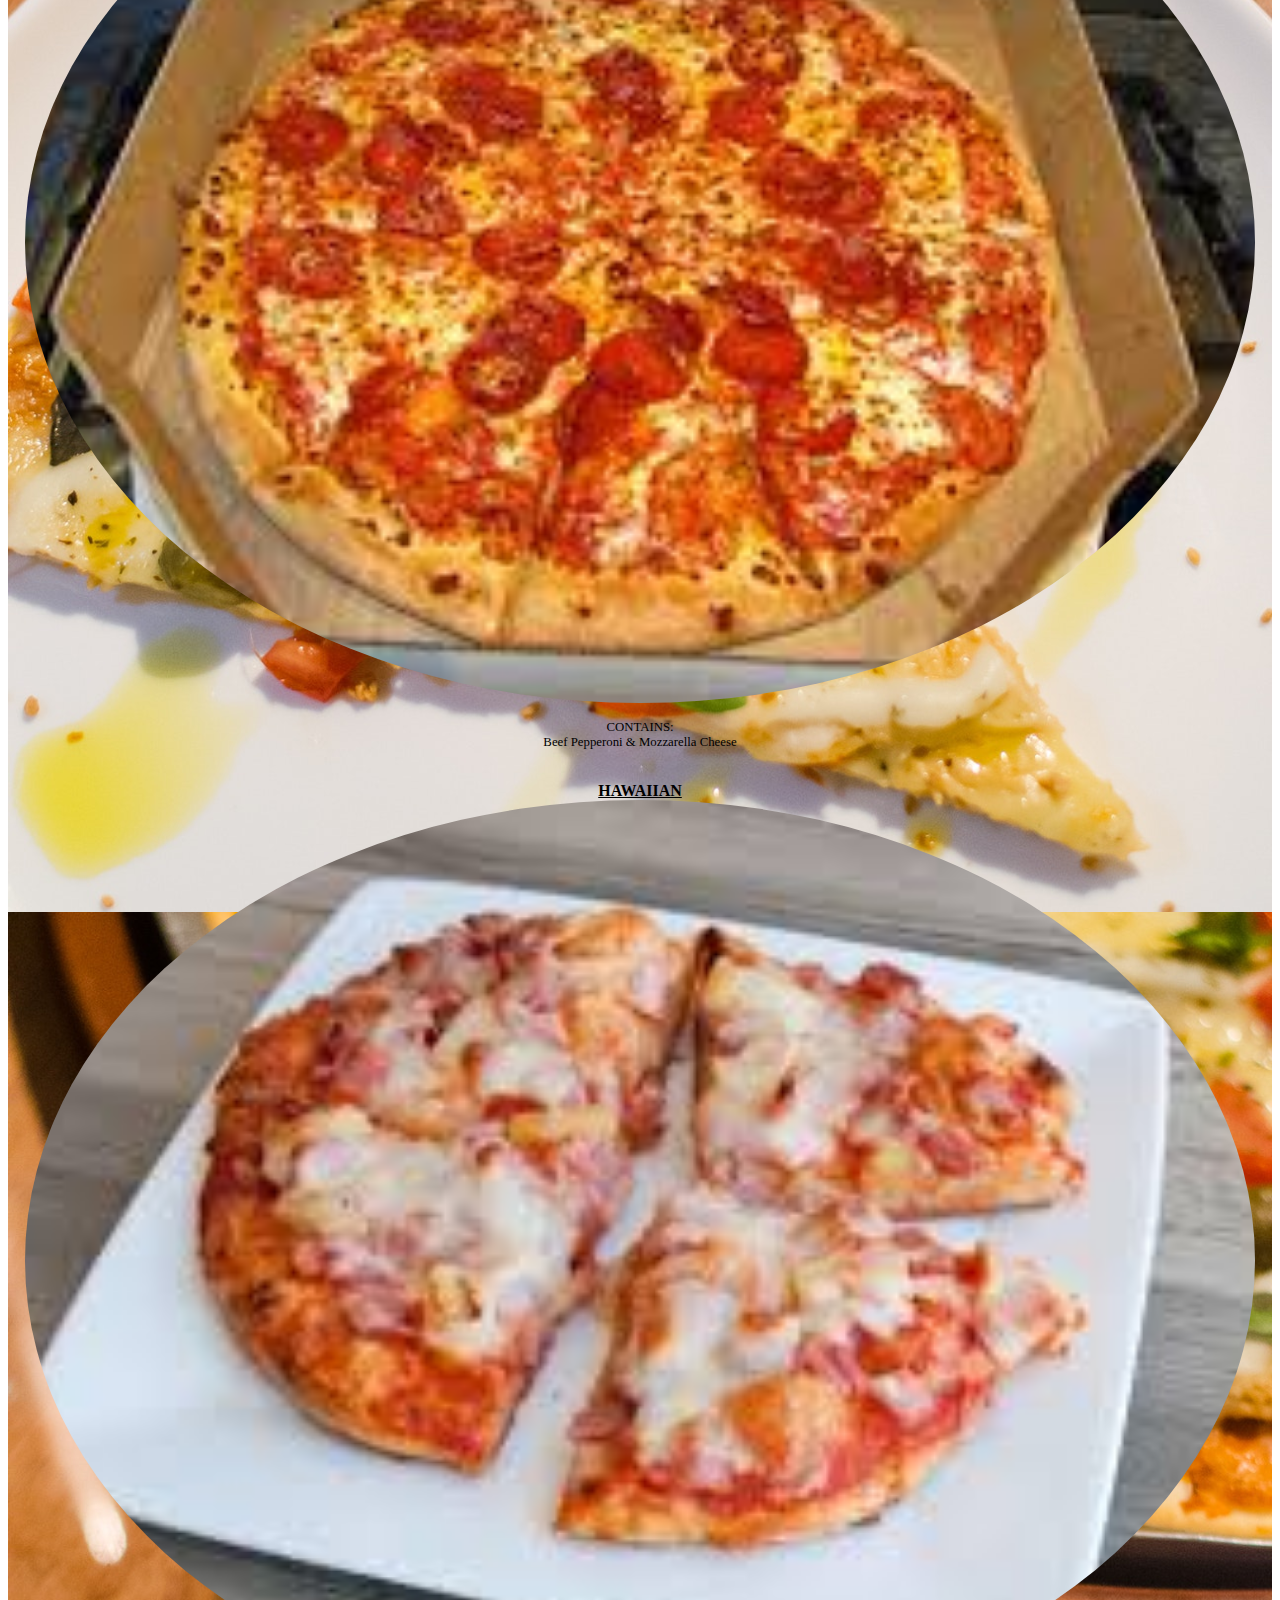
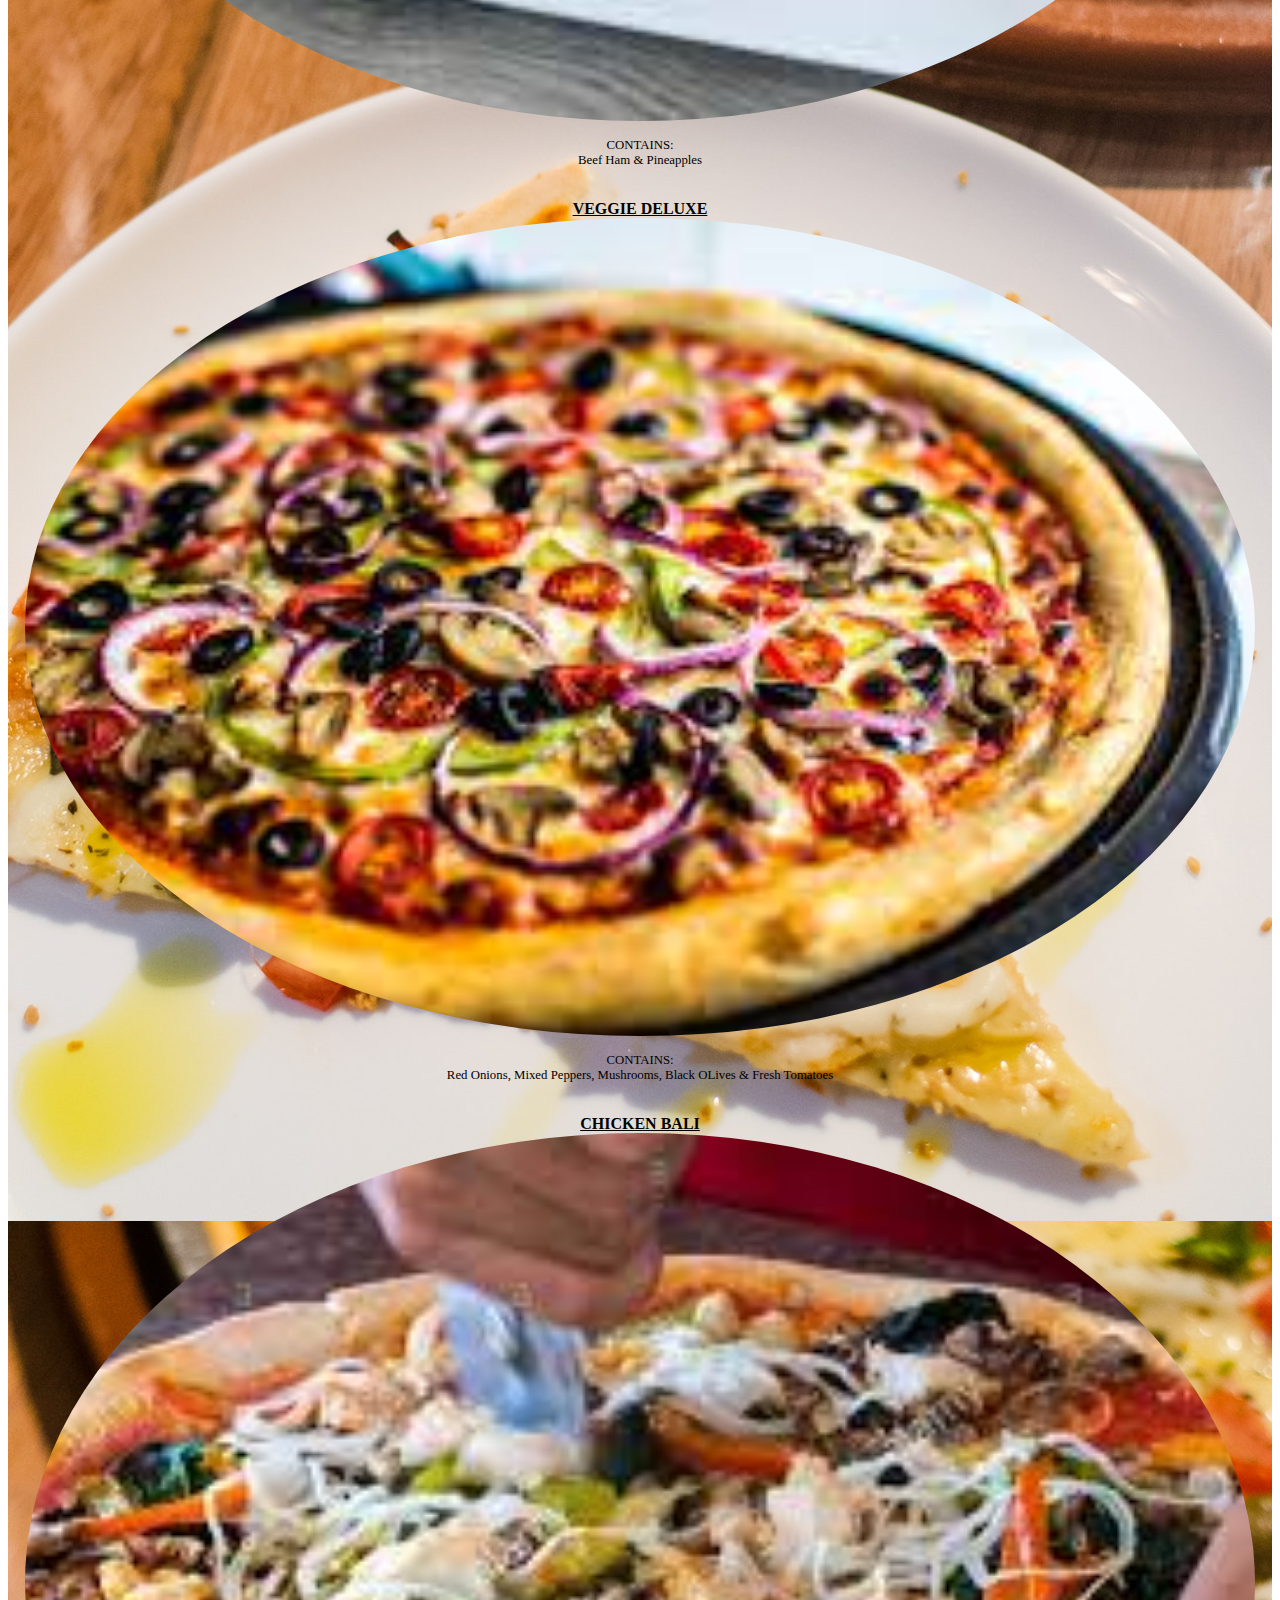
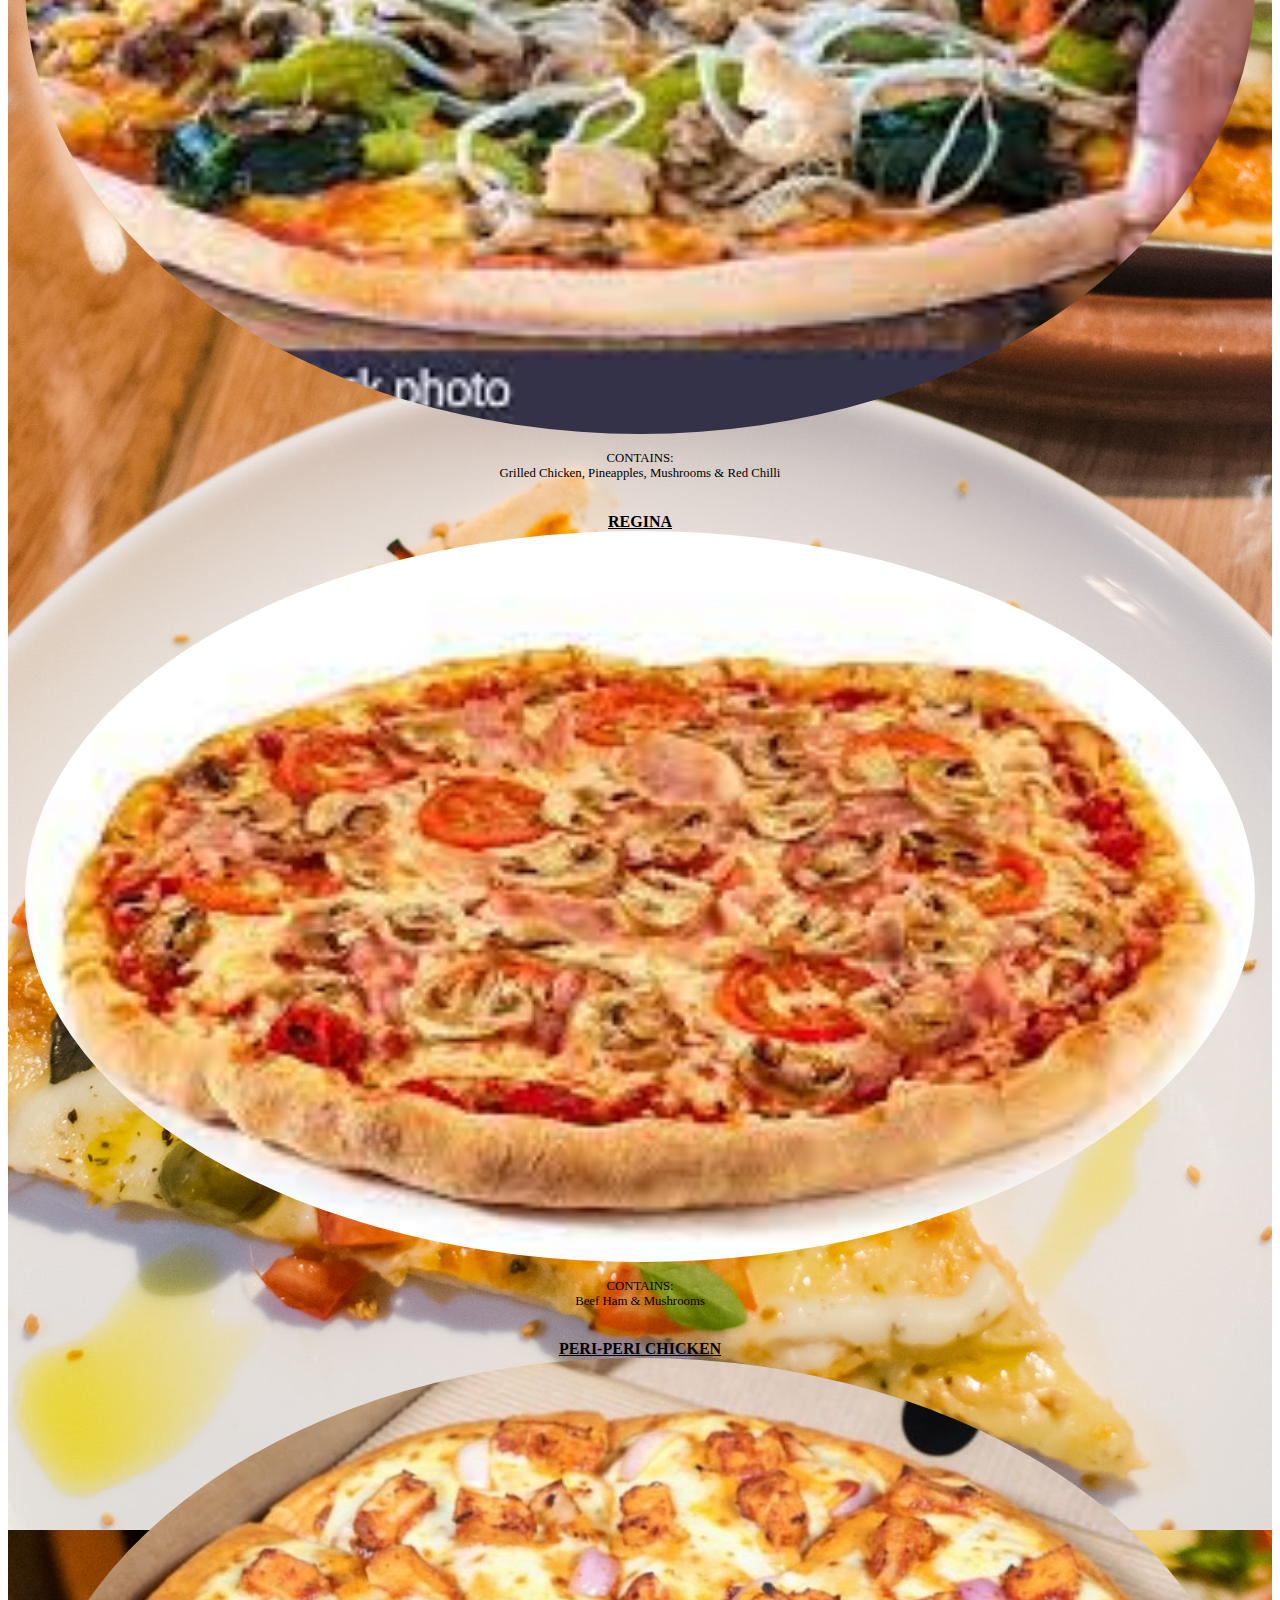
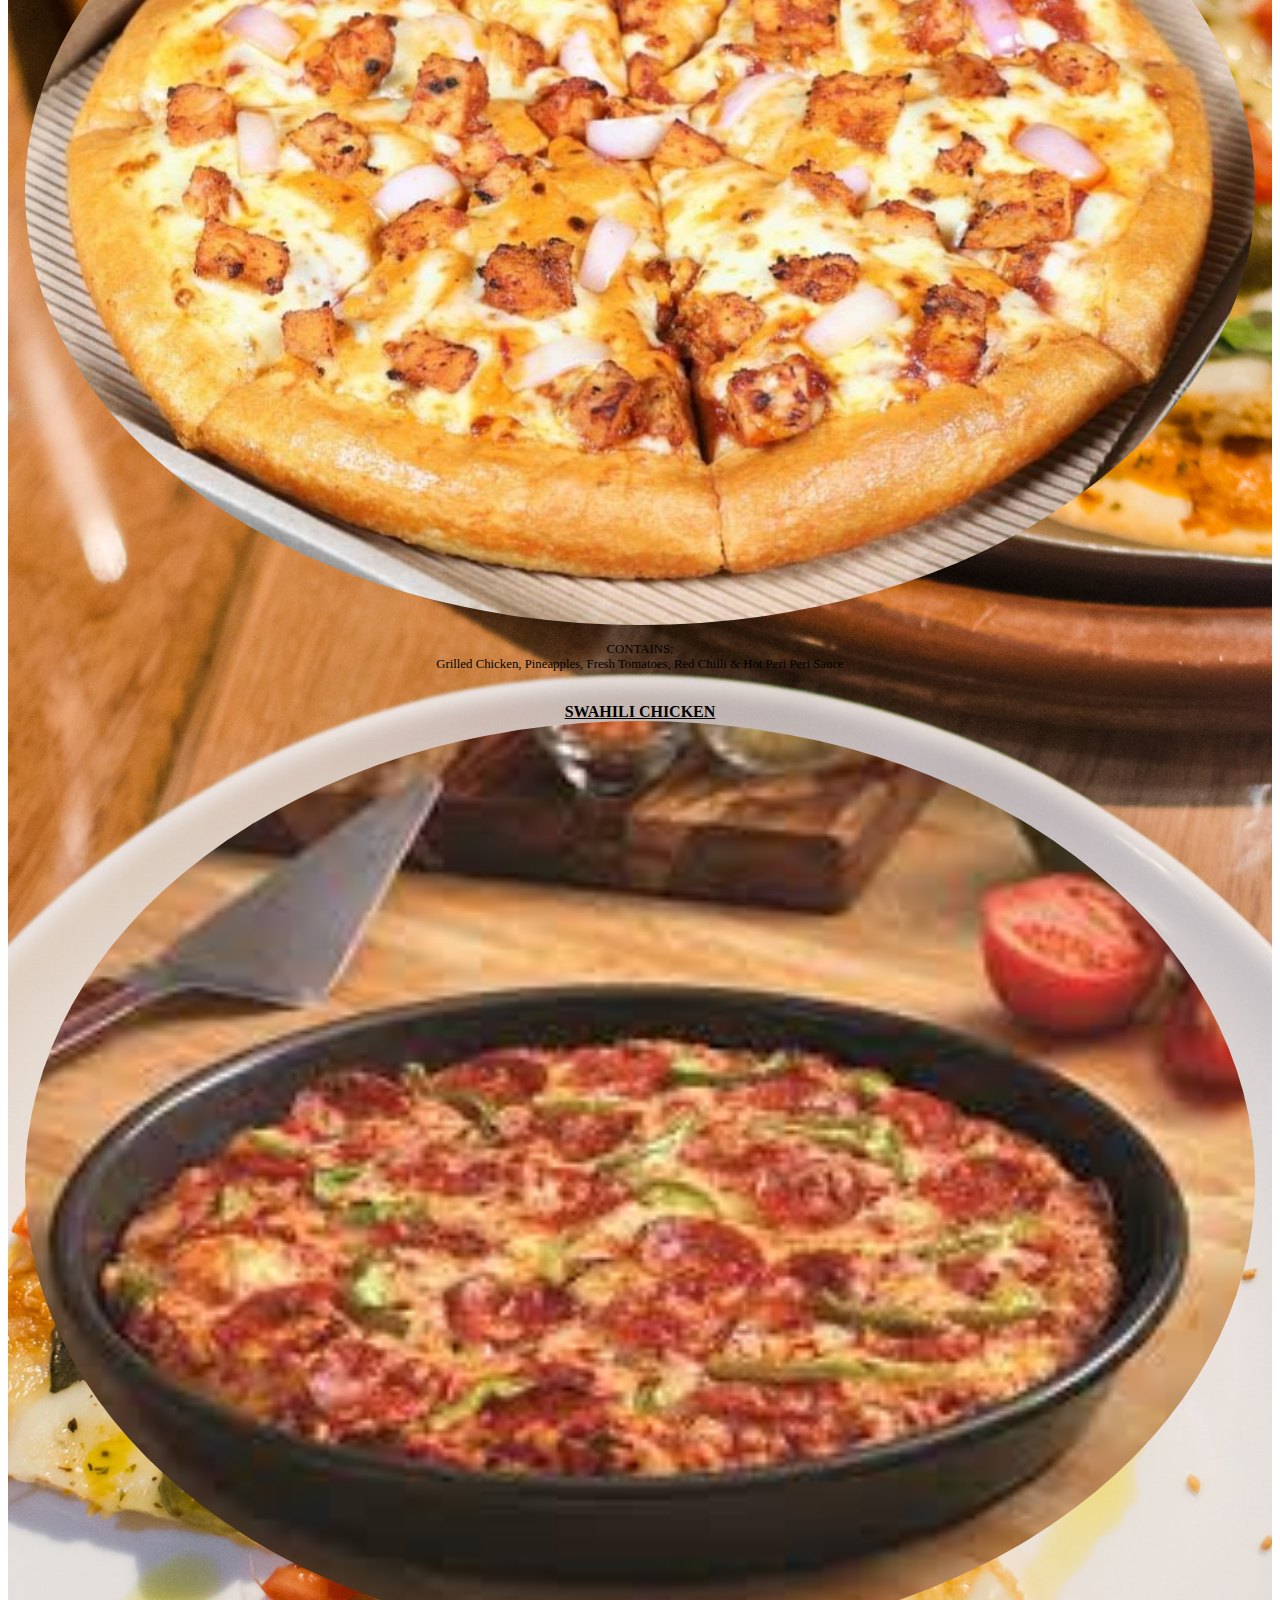
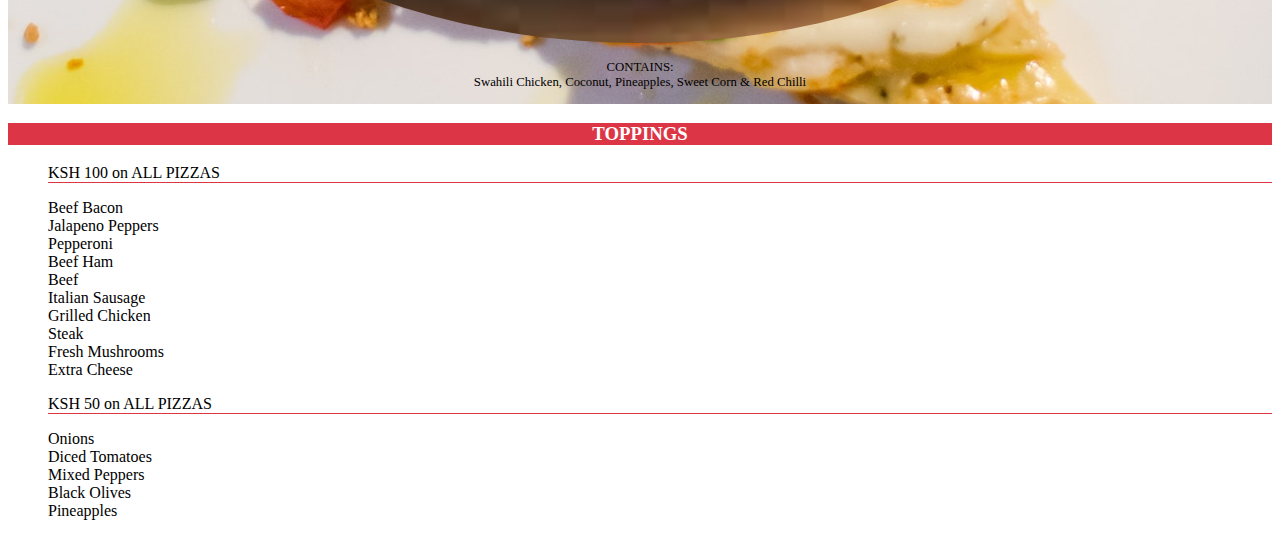
==== commit c339f94d: "Add types of crust prices" ====
--- a/menu.html
+++ b/menu.html
@@ -12,15 +12,20 @@
     <div class="container">
       <div class="row">
 
-        <header class="col-md-8">
+        <header class="col-md-6">
           <h1>PIZZA PEDDLER</h1>
           <h3>Have a quick look at our menu</h3>
         </header>
-        <ul class="col-md-4 list-unstyled" id="priceTag">
+        <ul class="col-md-3 list-unstyled" id="priceTag">
           <p>They come at affordable prices too!</p>
-          <li>SMALL SIZE: KSH.500</li>
-          <li>MEDIUM SIZE: KSH. 800</li>
-          <li>LARGE SIZE: KSH. 1000</li>
+          <li>SMALL SIZE: KSH.450</li>
+          <li>MEDIUM SIZE: KSH. 750</li>
+          <li>LARGE SIZE: KSH. 900</li>
+        </ul>
+        <ul class="col-md-3 list-unstyled" id="crustPrice">
+          <li>Crusty: KSH. 50</li>
+          <li>Stuffed: KSH. 100 </li>
+          <li>Glutten-Free: KSH. 150</li>
         </ul>
       </div>
     </div>
--- a/css/styles2.css
+++ b/css/styles2.css
@@ -24,9 +24,6 @@
   height:400px;
   overflow:scroll;
   text-align:center;
-}
-figure p{
-  display:none;
 }
 figure img{
   border-radius:50%;
@@ -59,12 +56,35 @@
   padding:2px;
   margin:15px;
 }
+figure .card-footer{
+  font-size:80%;
+}
+#menu .card-header, #toppings .card-header{
+  background-color:#dc3545;
+  color:white;
+  text-align:center;
+}
+header{
+  text-align:center;
+  color:#dc3545;
+}
+#priceTag{
+  text-align:center;
+  font-size:90%;
+}
 #offer-delivery{
   text-align:center;
   padding:30px;
+  font-weight:bold;
+  font-size:120%;
+}
+#offer-delivery:hover{
+  border:2px solid #dc3545;
 }
 #menu{
   text-align:center;
+  background-image:url("../images/pizza9.jpg");
+  background-size:contain;
 }
 figure:hover{
   border:2px solid #dc3545;
@@ -72,7 +92,17 @@
 .order-details{
   text-align:center;
   display:none;
+  background-image:url("../images/pizza8.jpg");
+  font-weight:bold;
+  padding:20px;
 }
 #charges{
   display:none;
 }
+#content{
+  /* background-image:url("../images/pizza8.jpg");
+  background-size:cover; */
+}
+form{
+  background:transparent;
+}
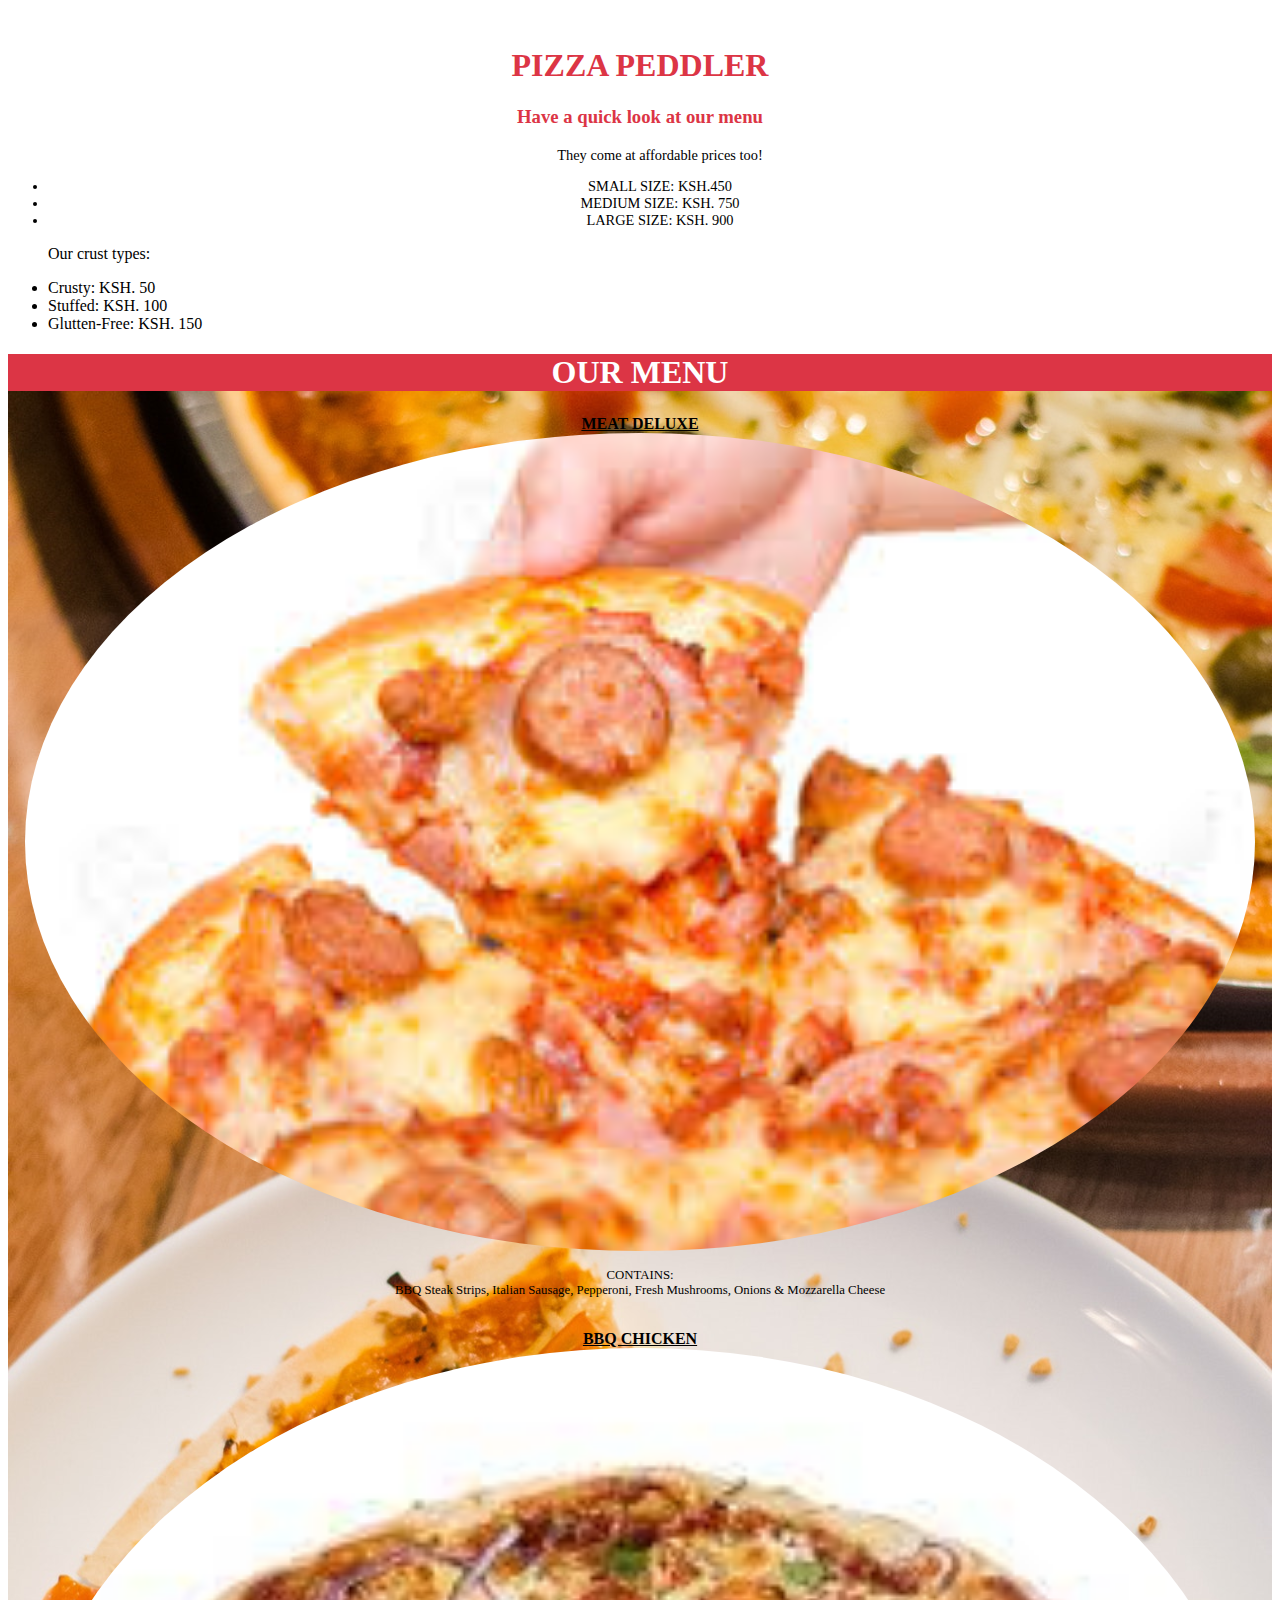
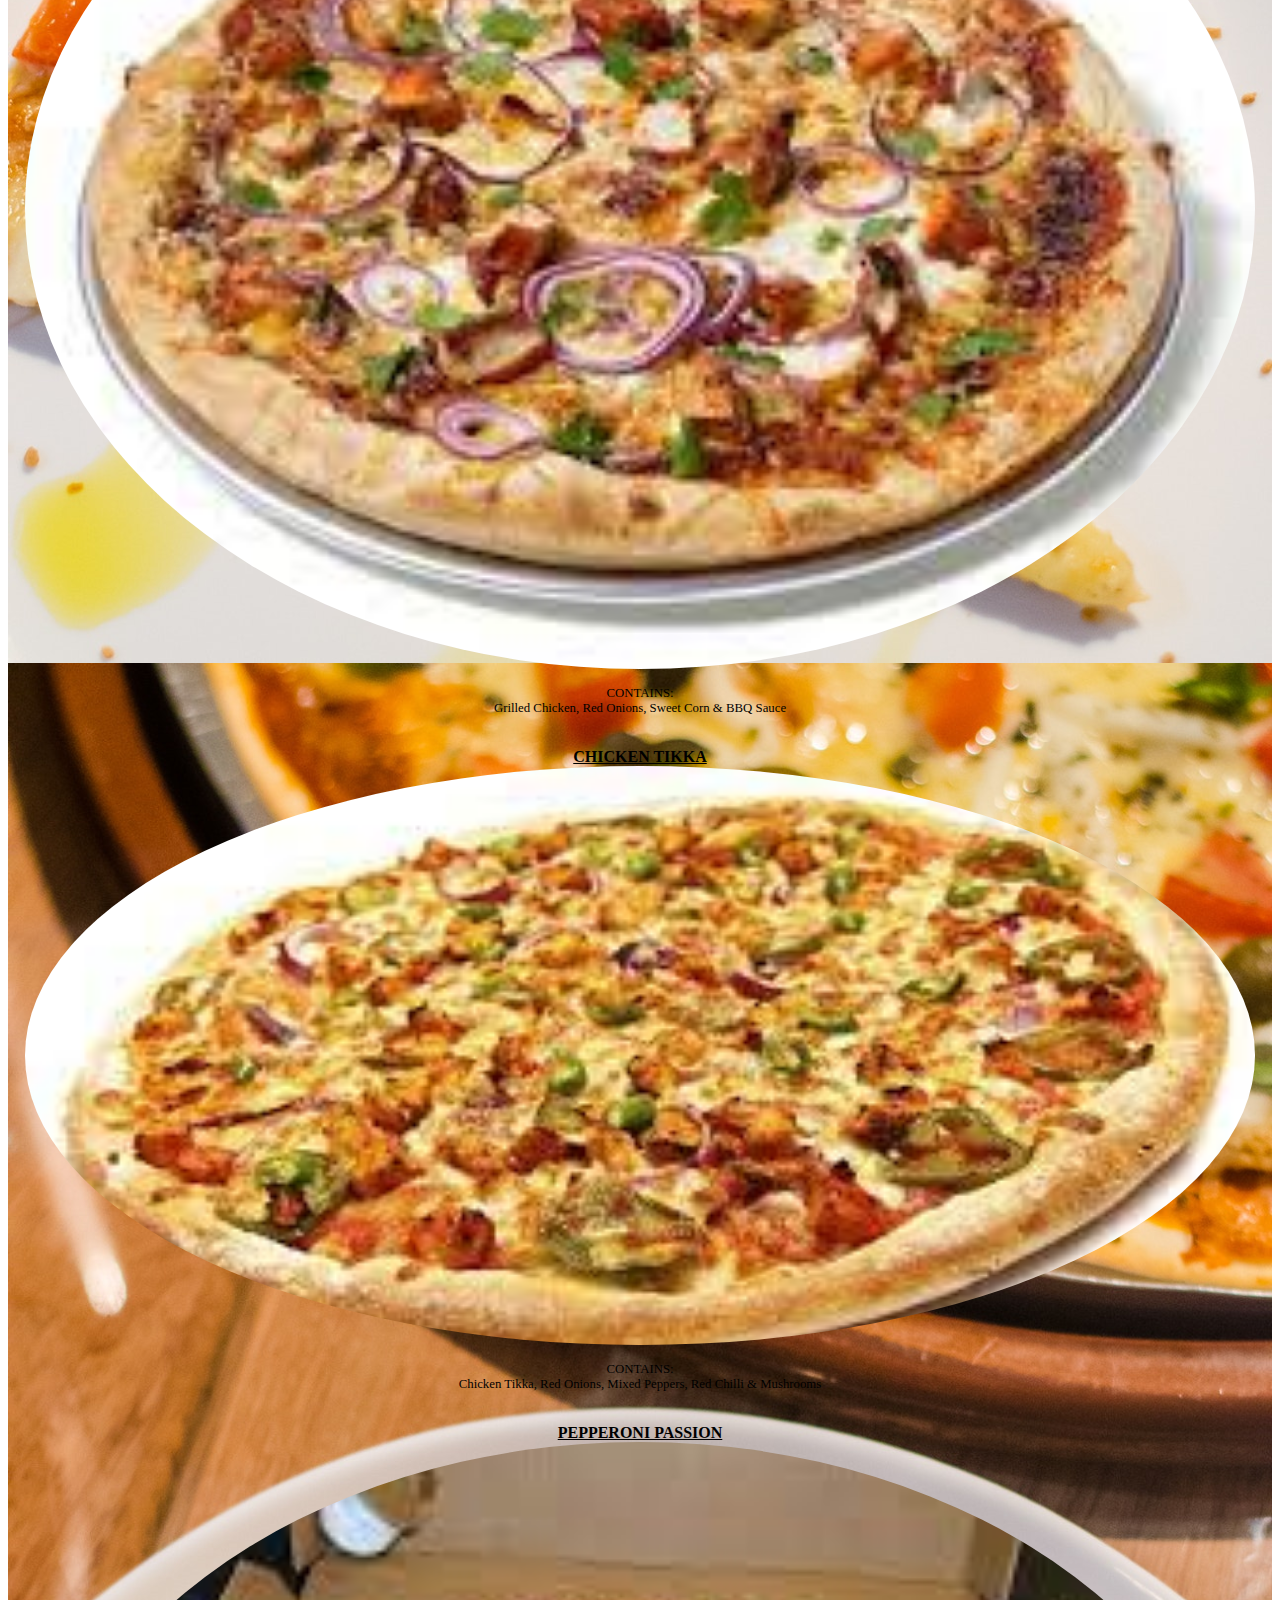
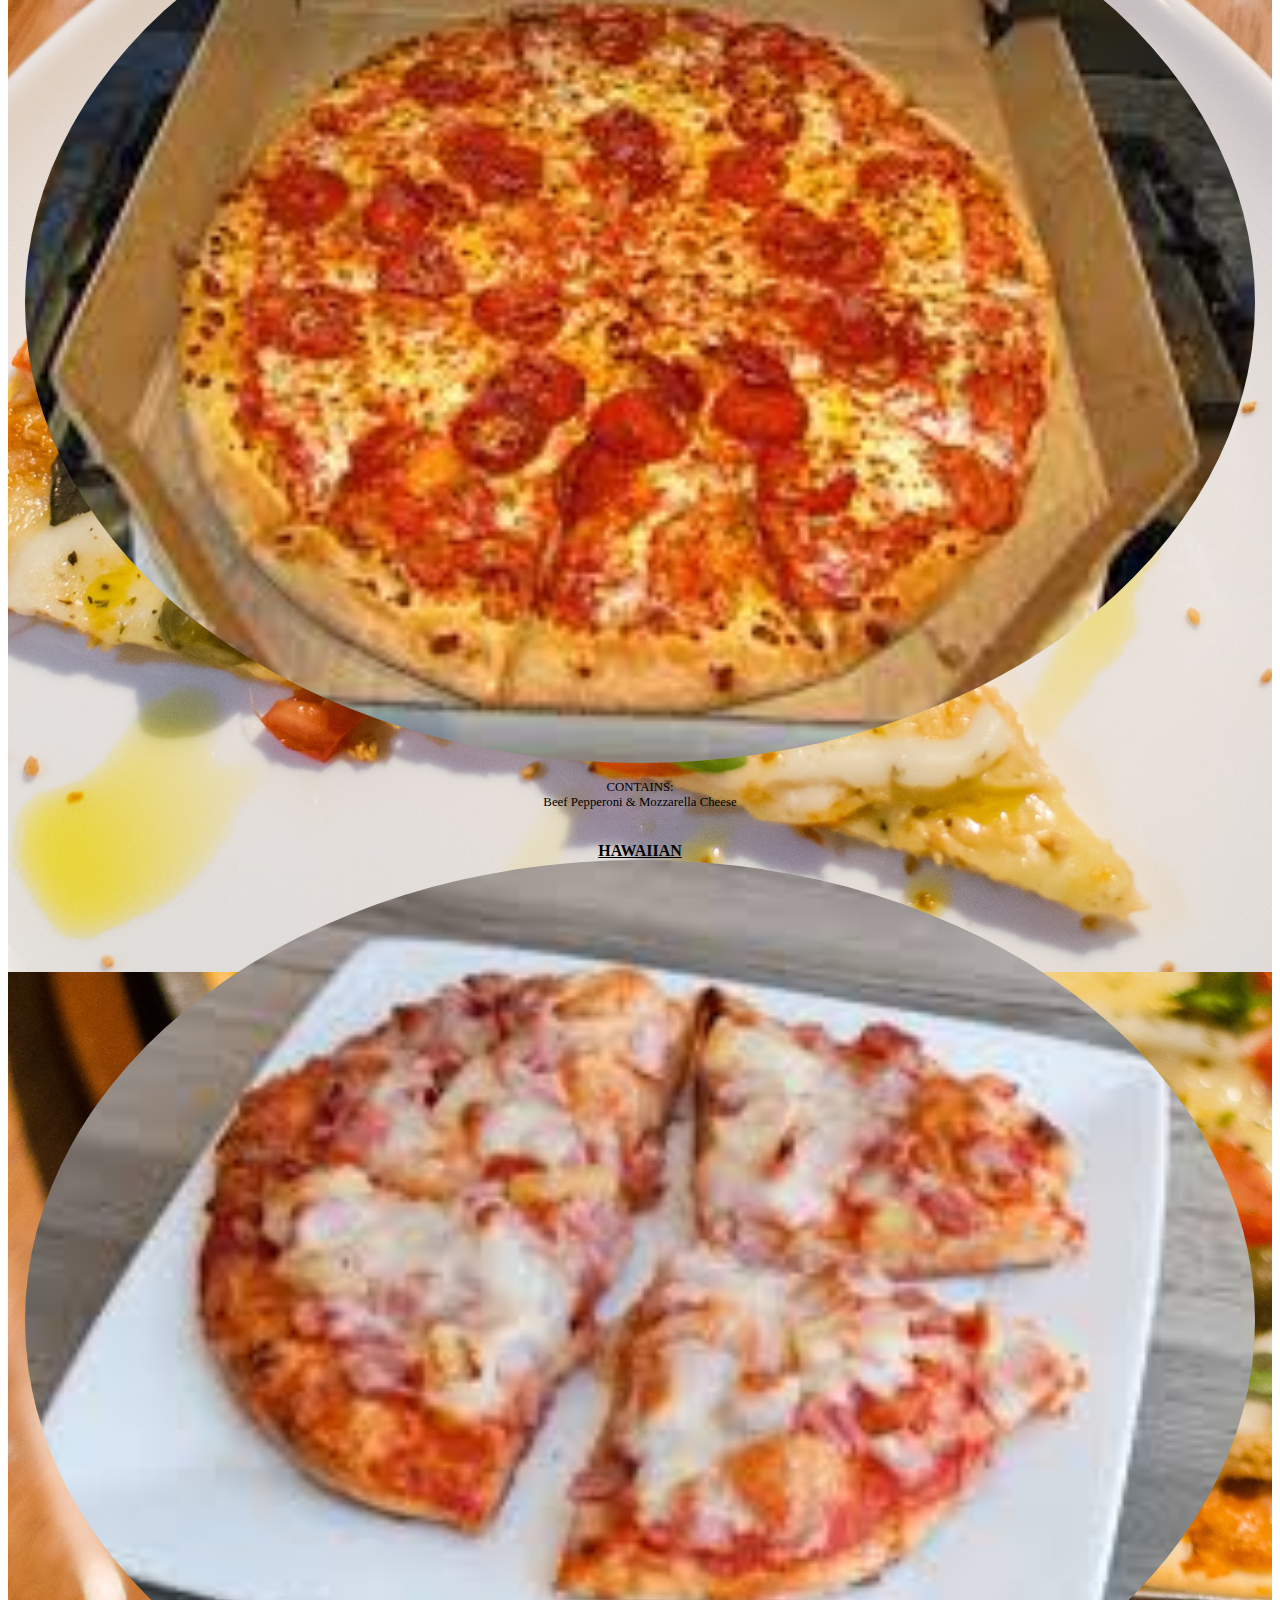
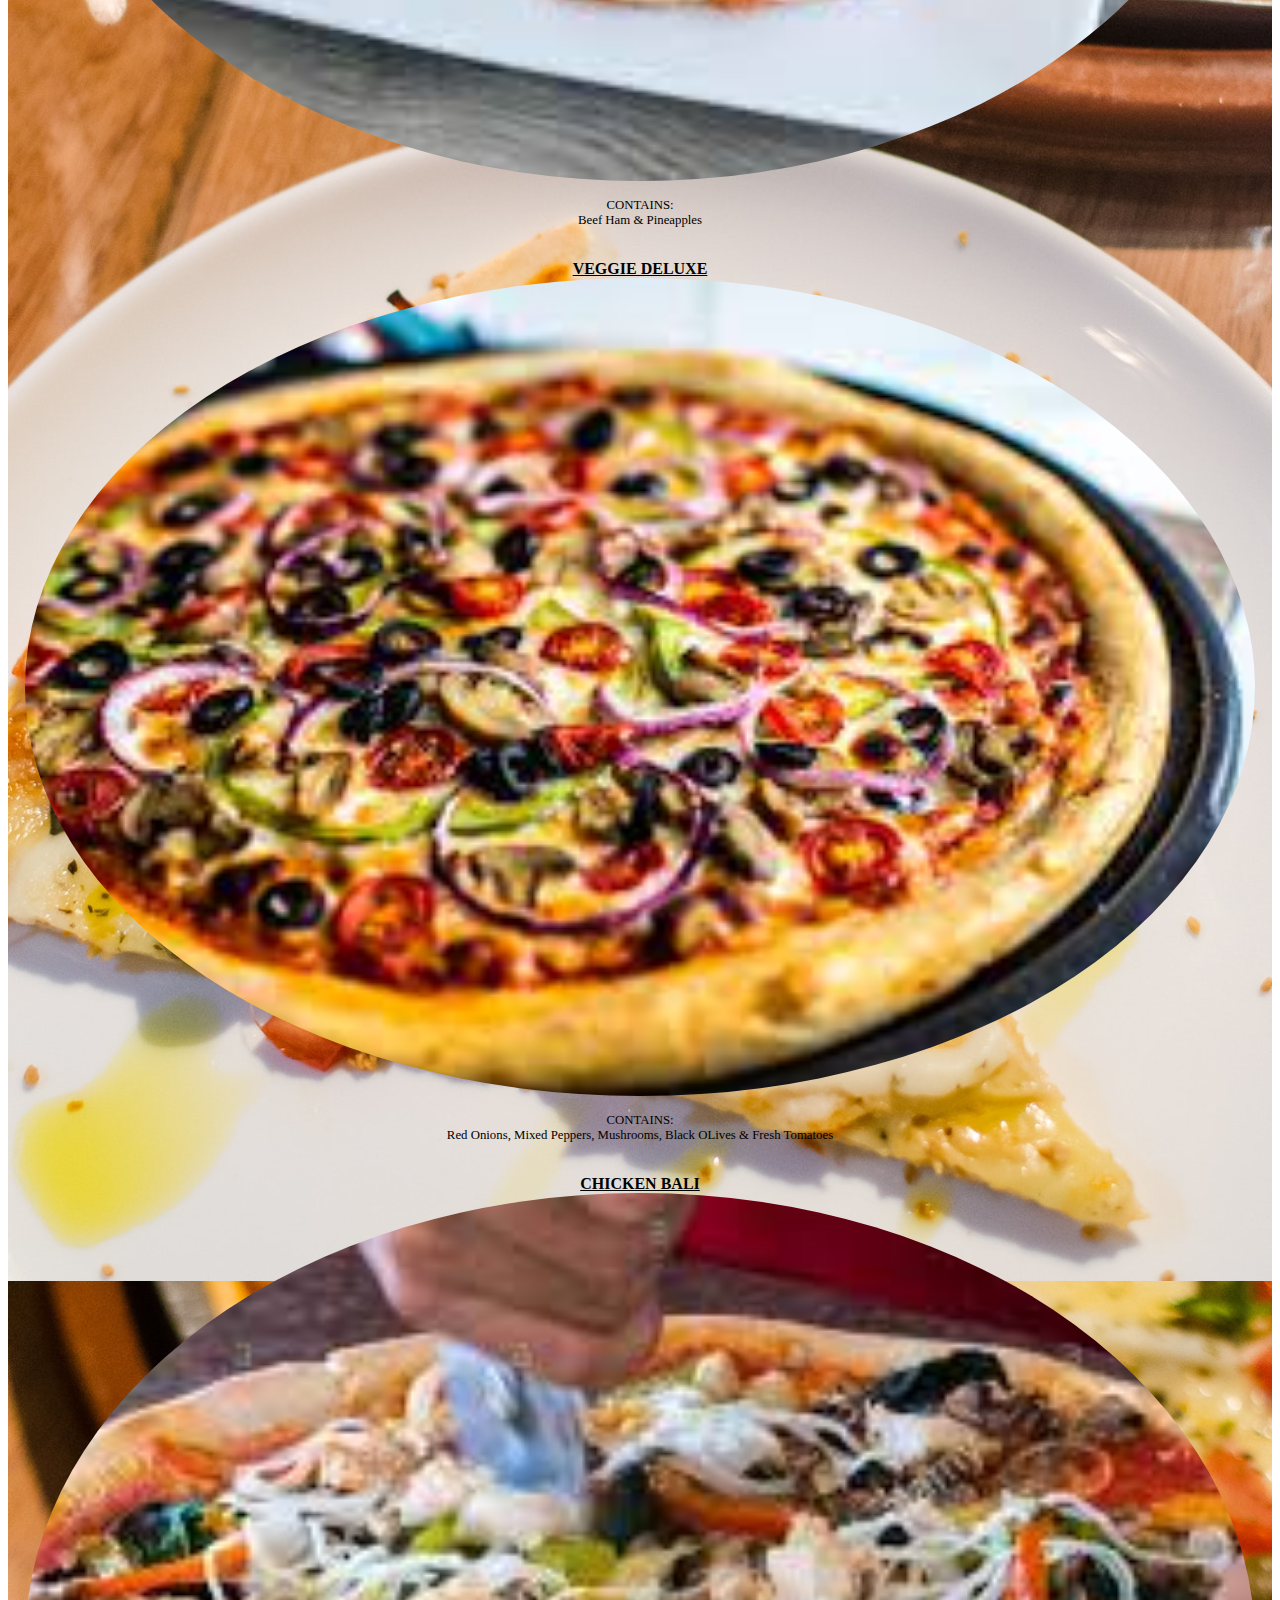
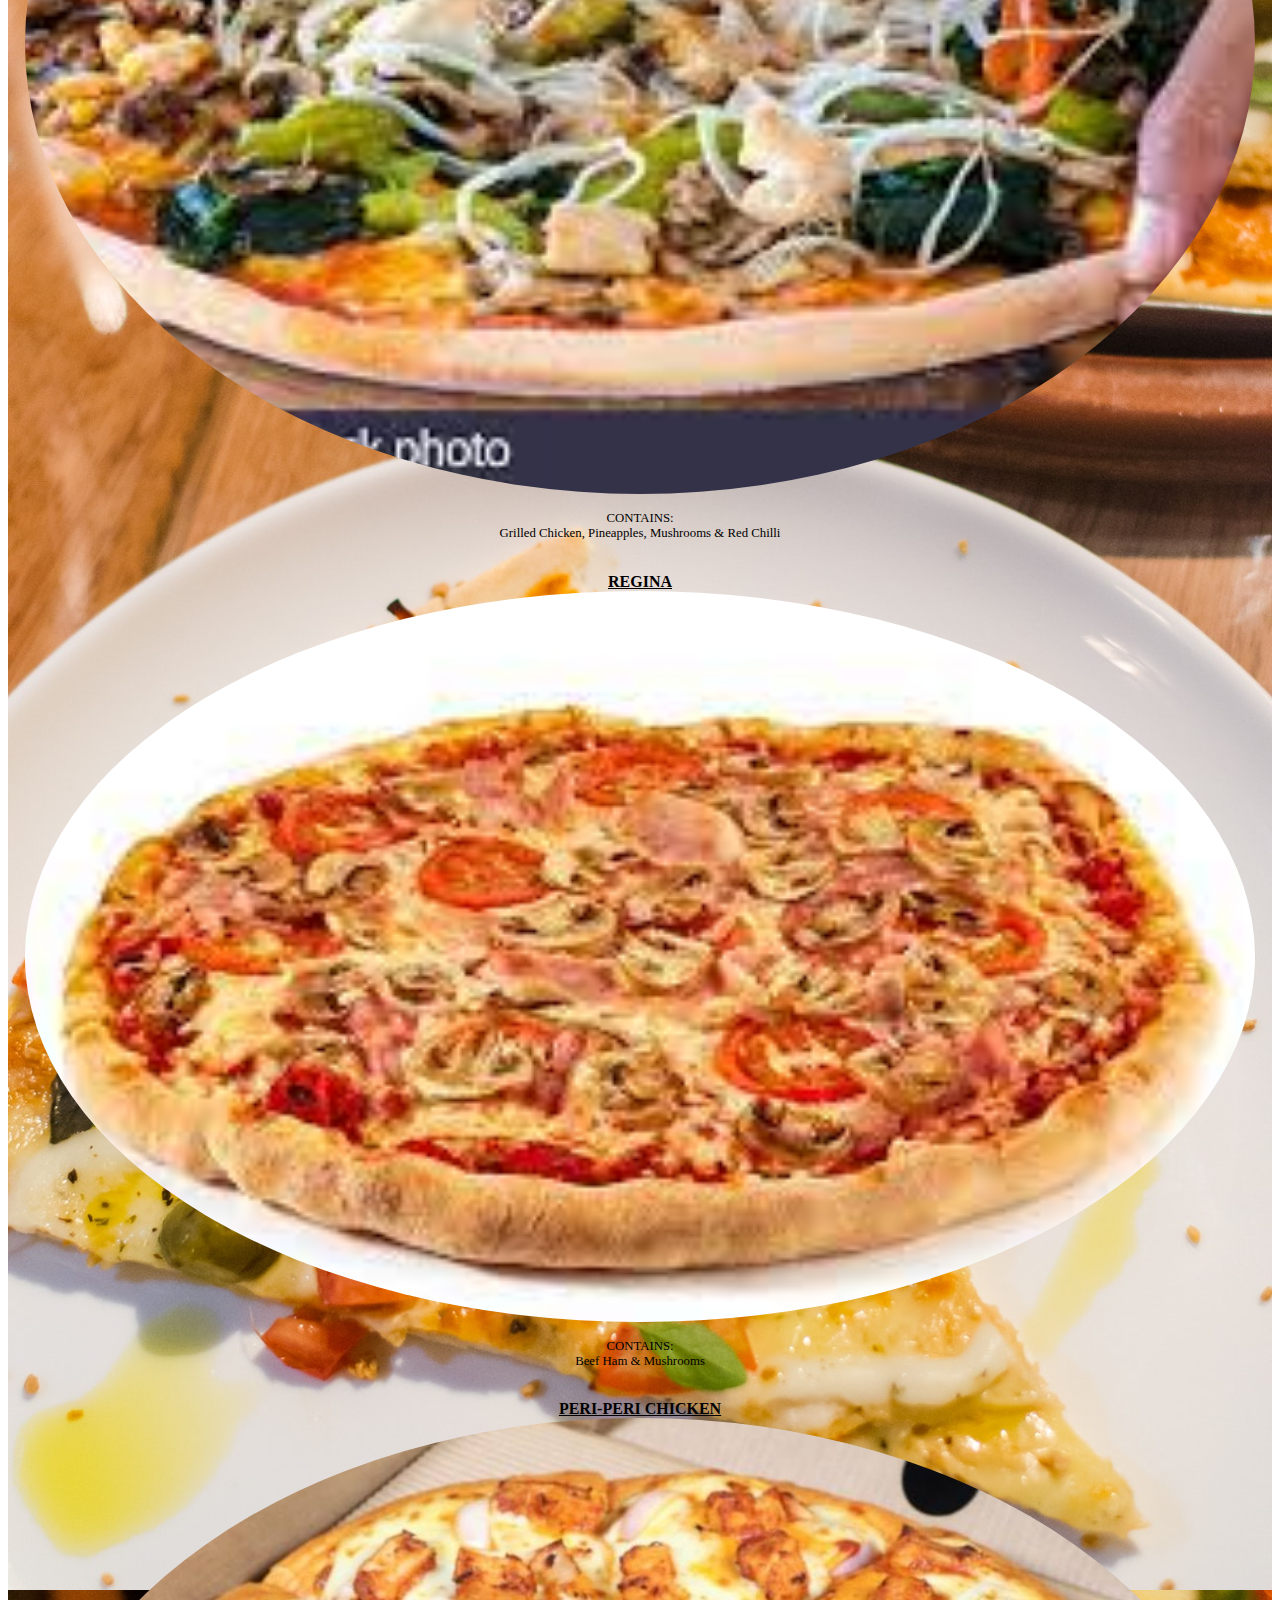
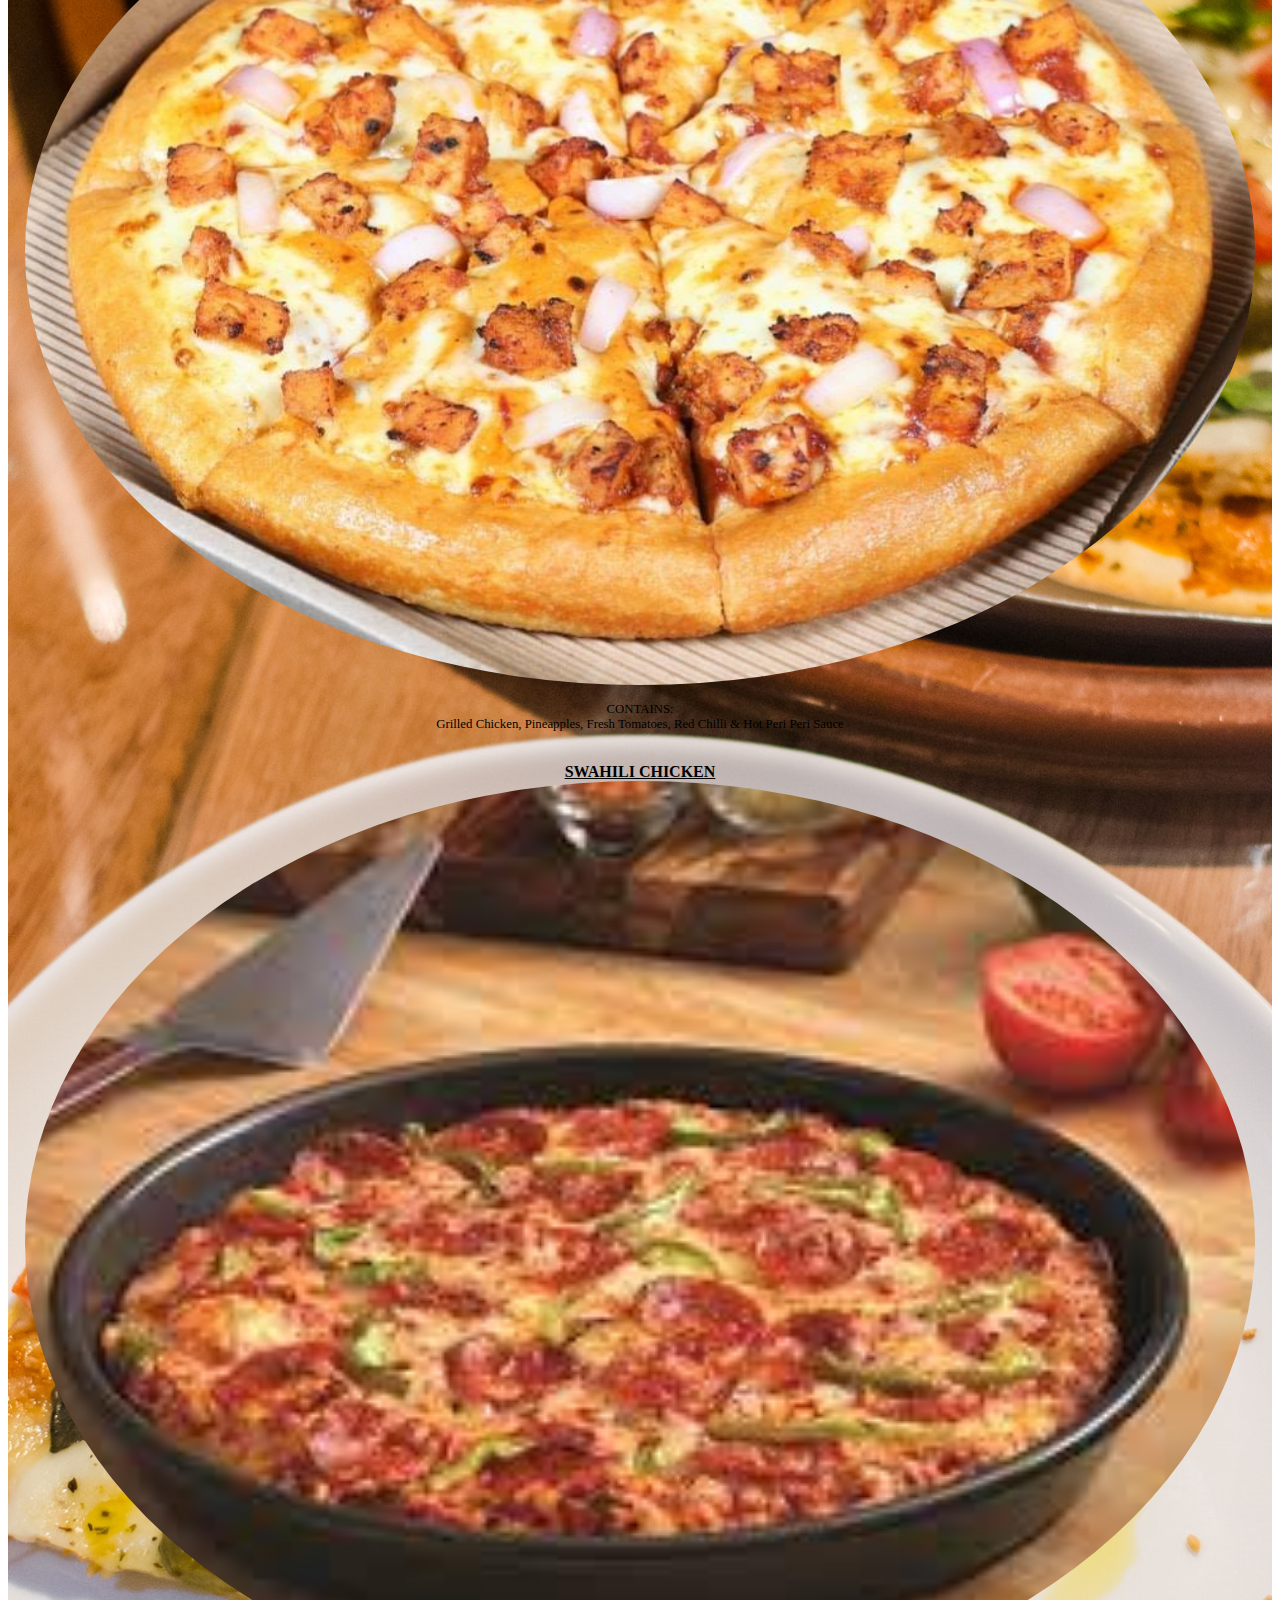
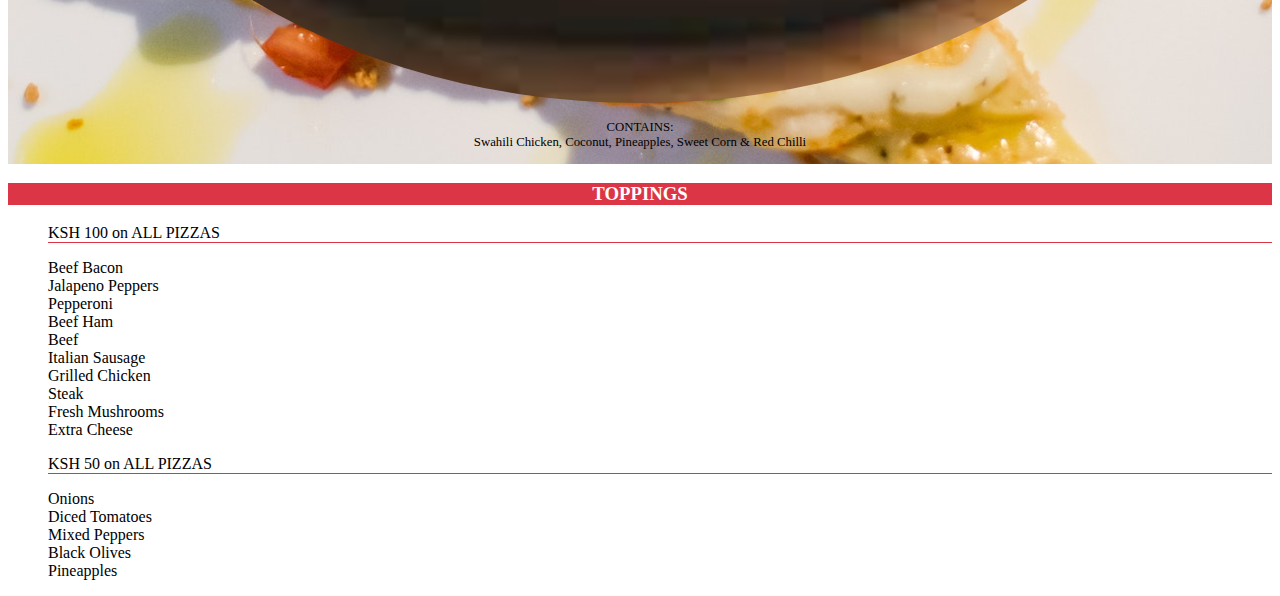
==== commit 99e3c85e: "Change column width for crust types" ====
--- a/menu.html
+++ b/menu.html
@@ -10,9 +10,10 @@
   </head>
   <body>
     <div class="container">
+      <br>
       <div class="row">
 
-        <header class="col-md-6">
+        <header class="col-md-5">
           <h1>PIZZA PEDDLER</h1>
           <h3>Have a quick look at our menu</h3>
         </header>
@@ -23,6 +24,7 @@
           <li>LARGE SIZE: KSH. 900</li>
         </ul>
         <ul class="col-md-3 list-unstyled" id="crustPrice">
+          <p>Our crust types:</p>
           <li>Crusty: KSH. 50</li>
           <li>Stuffed: KSH. 100 </li>
           <li>Glutten-Free: KSH. 150</li>
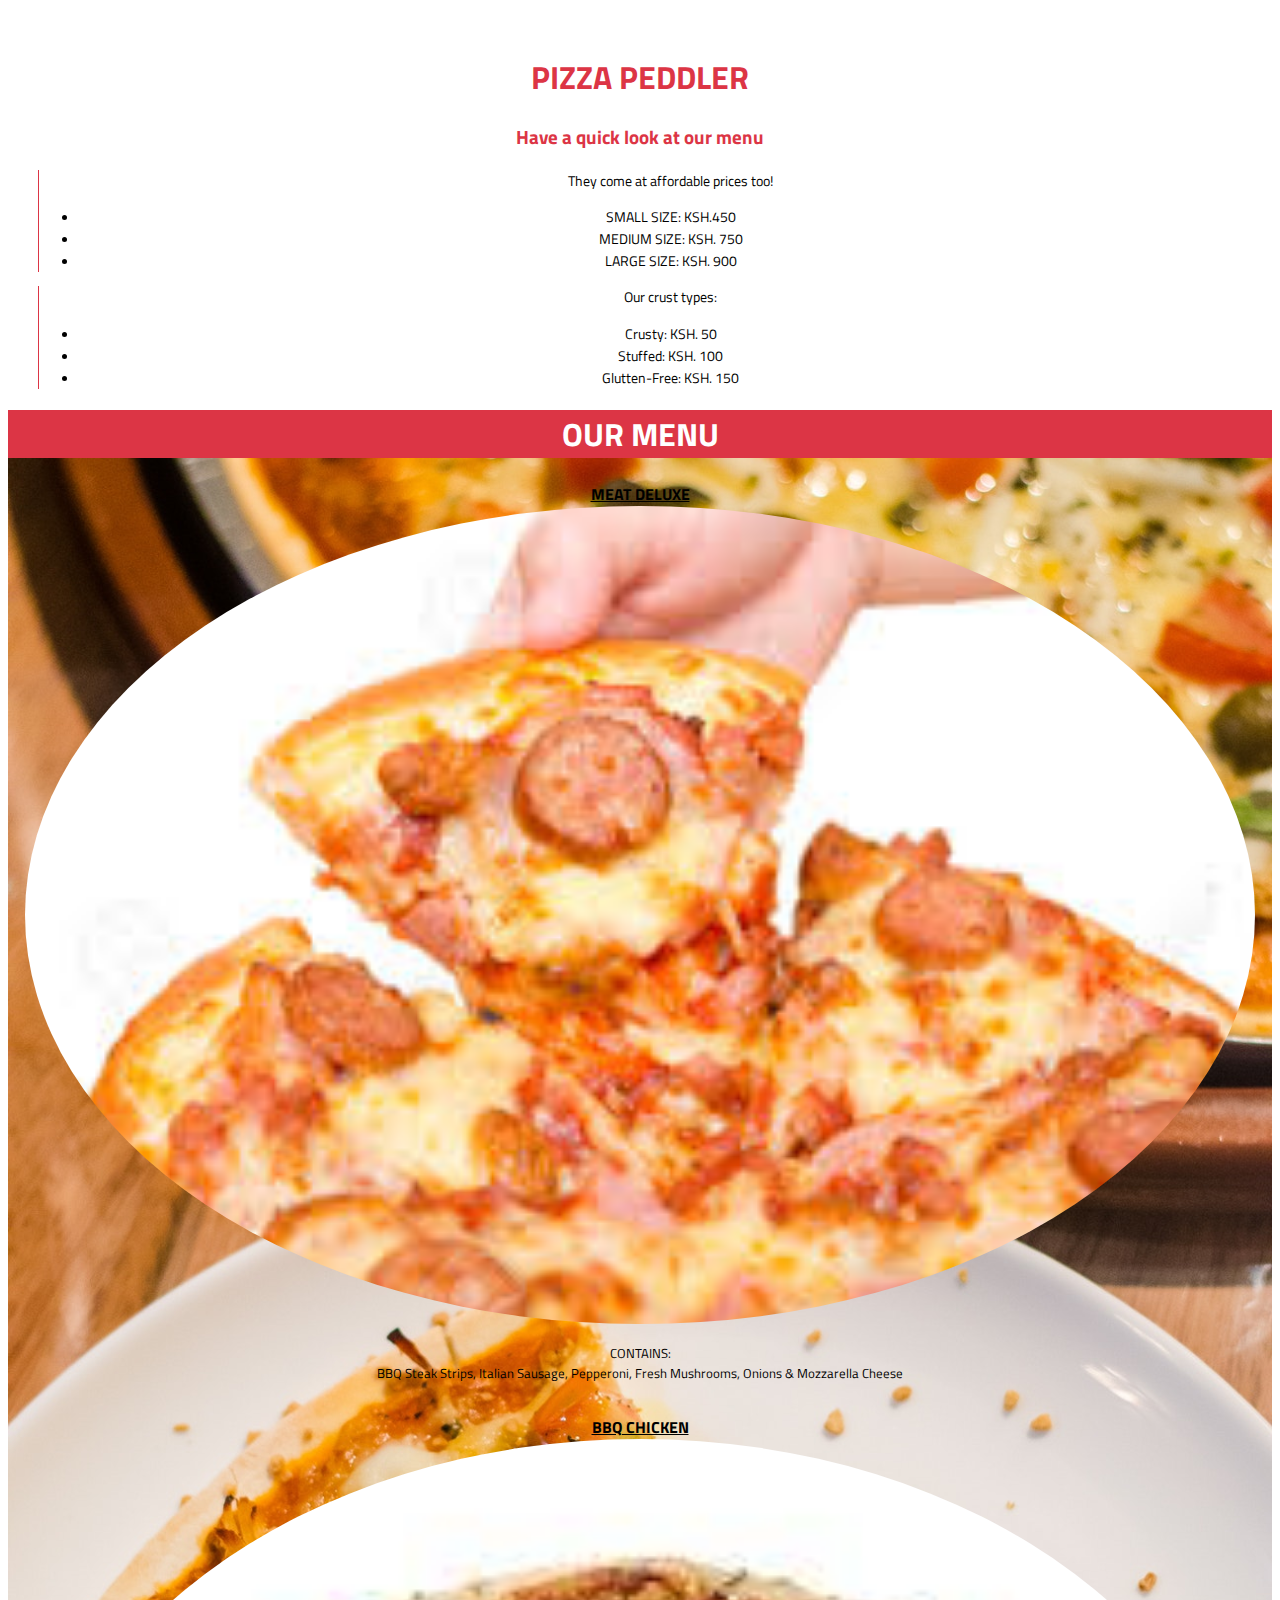
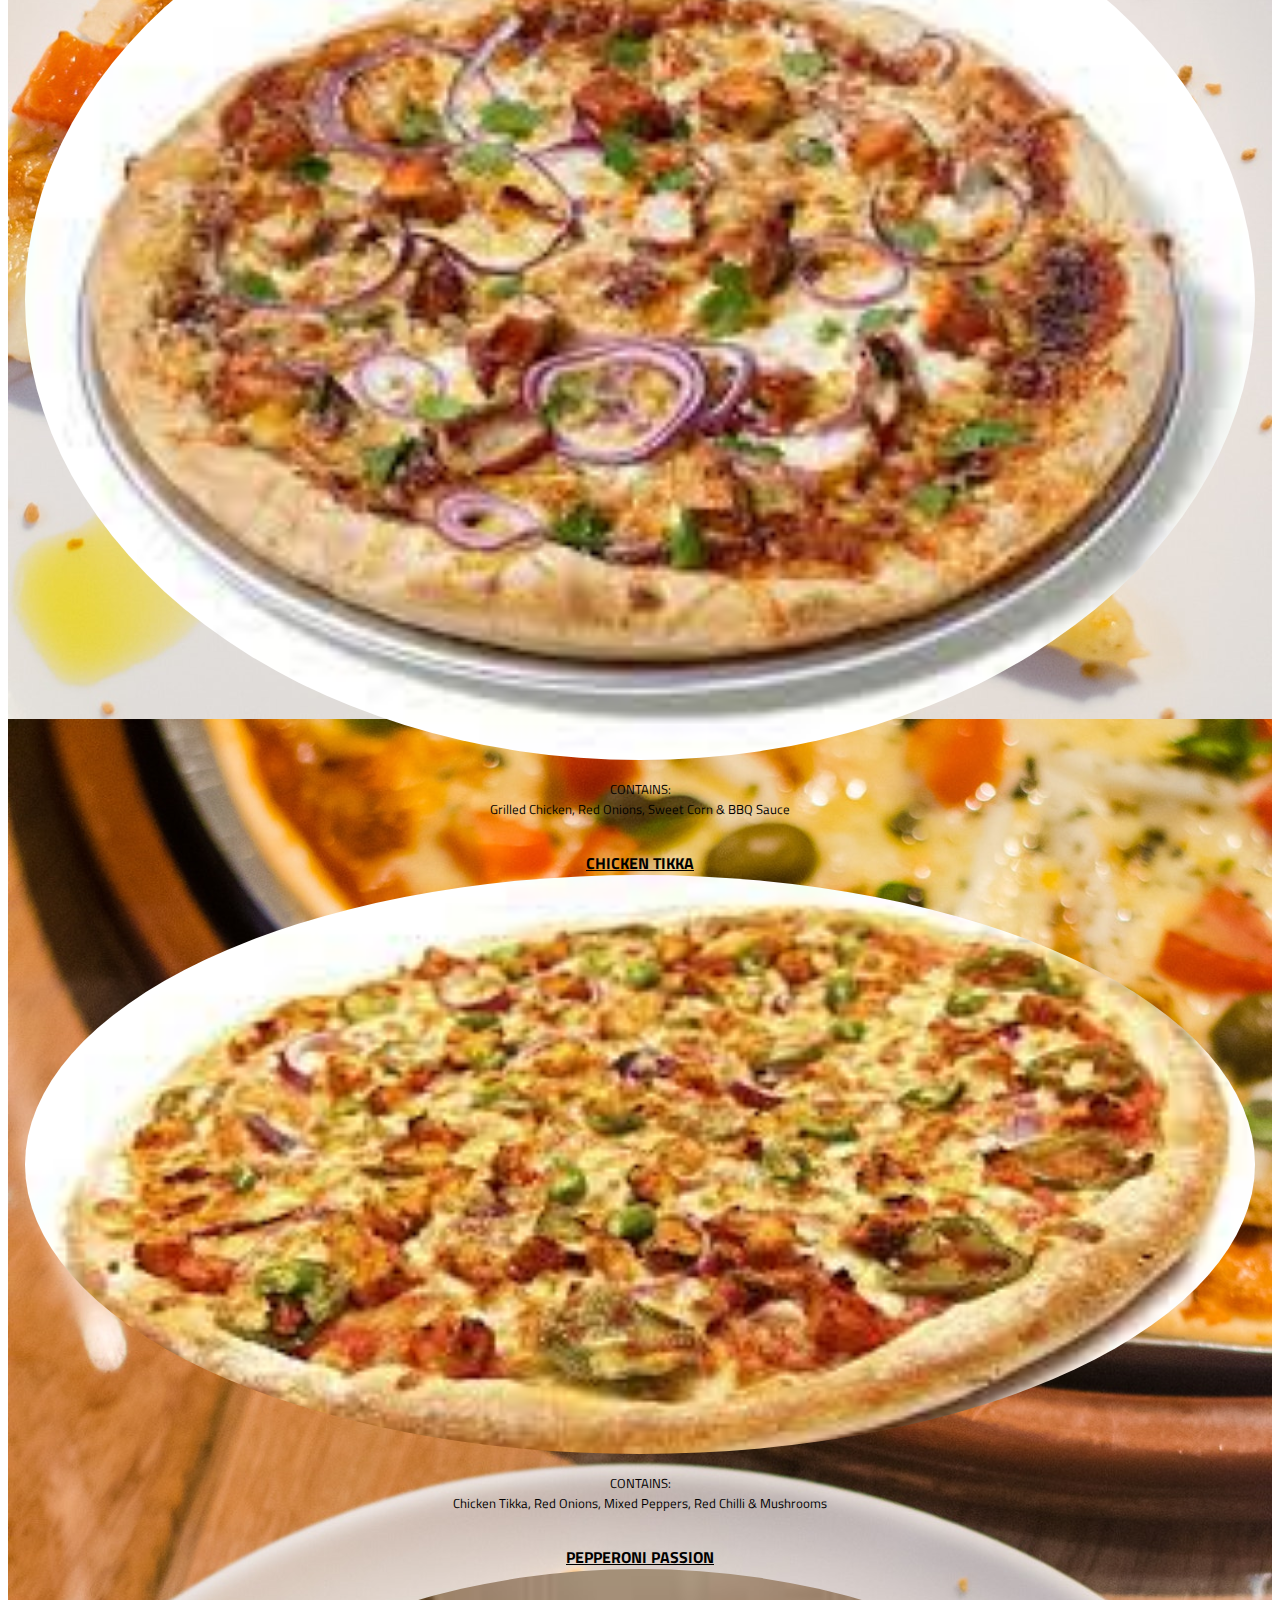
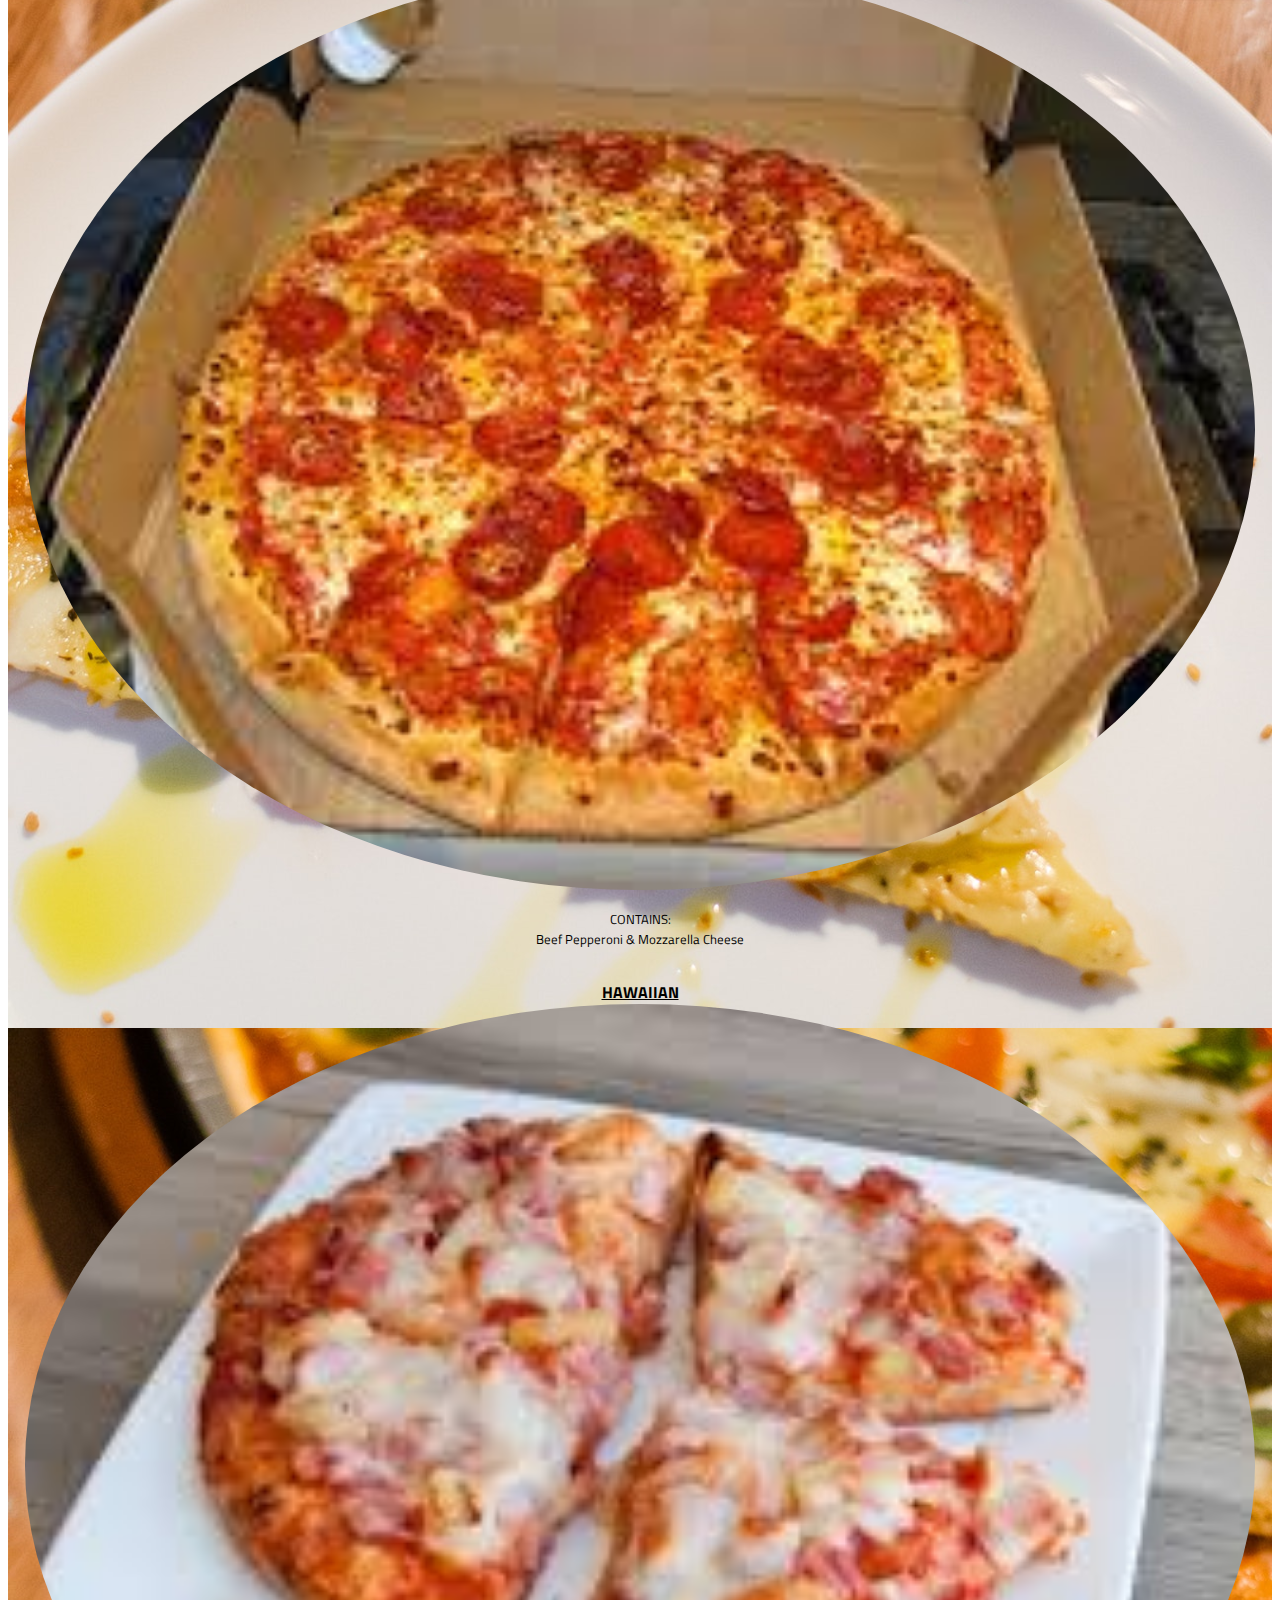
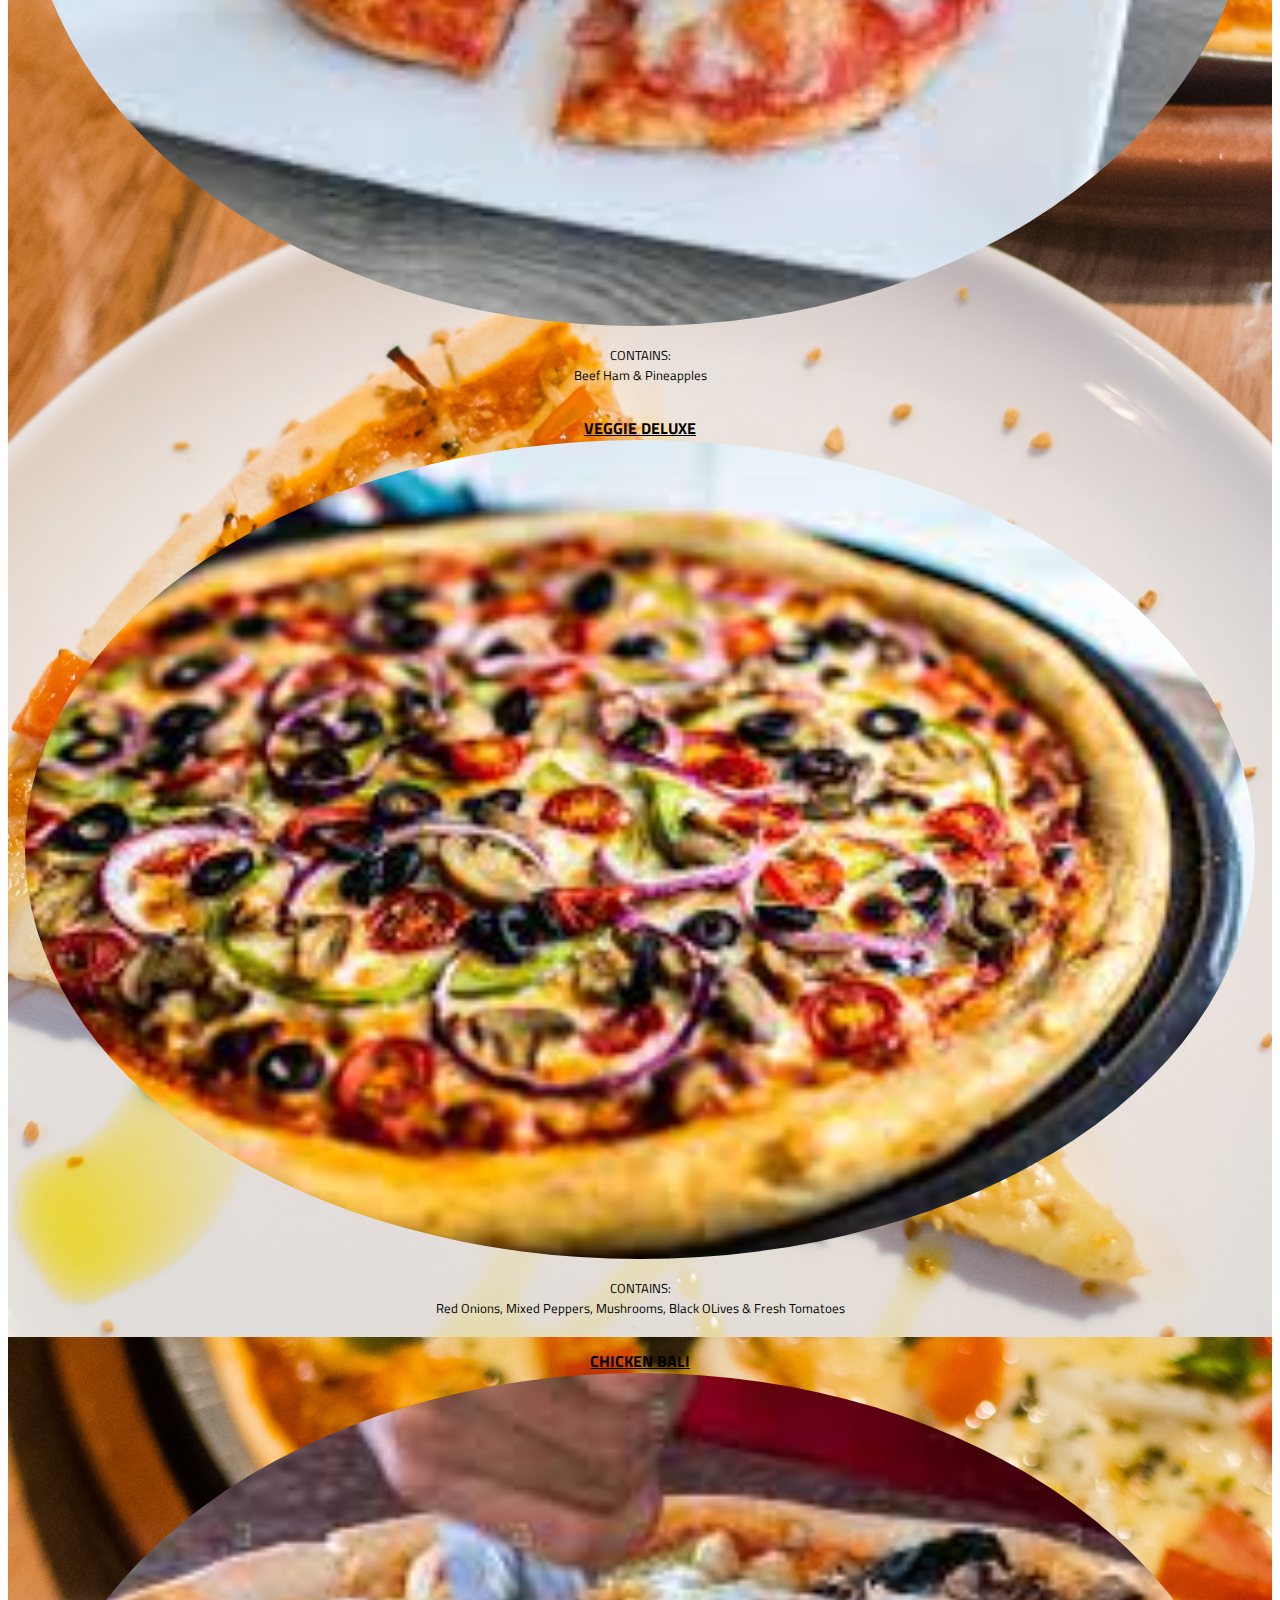
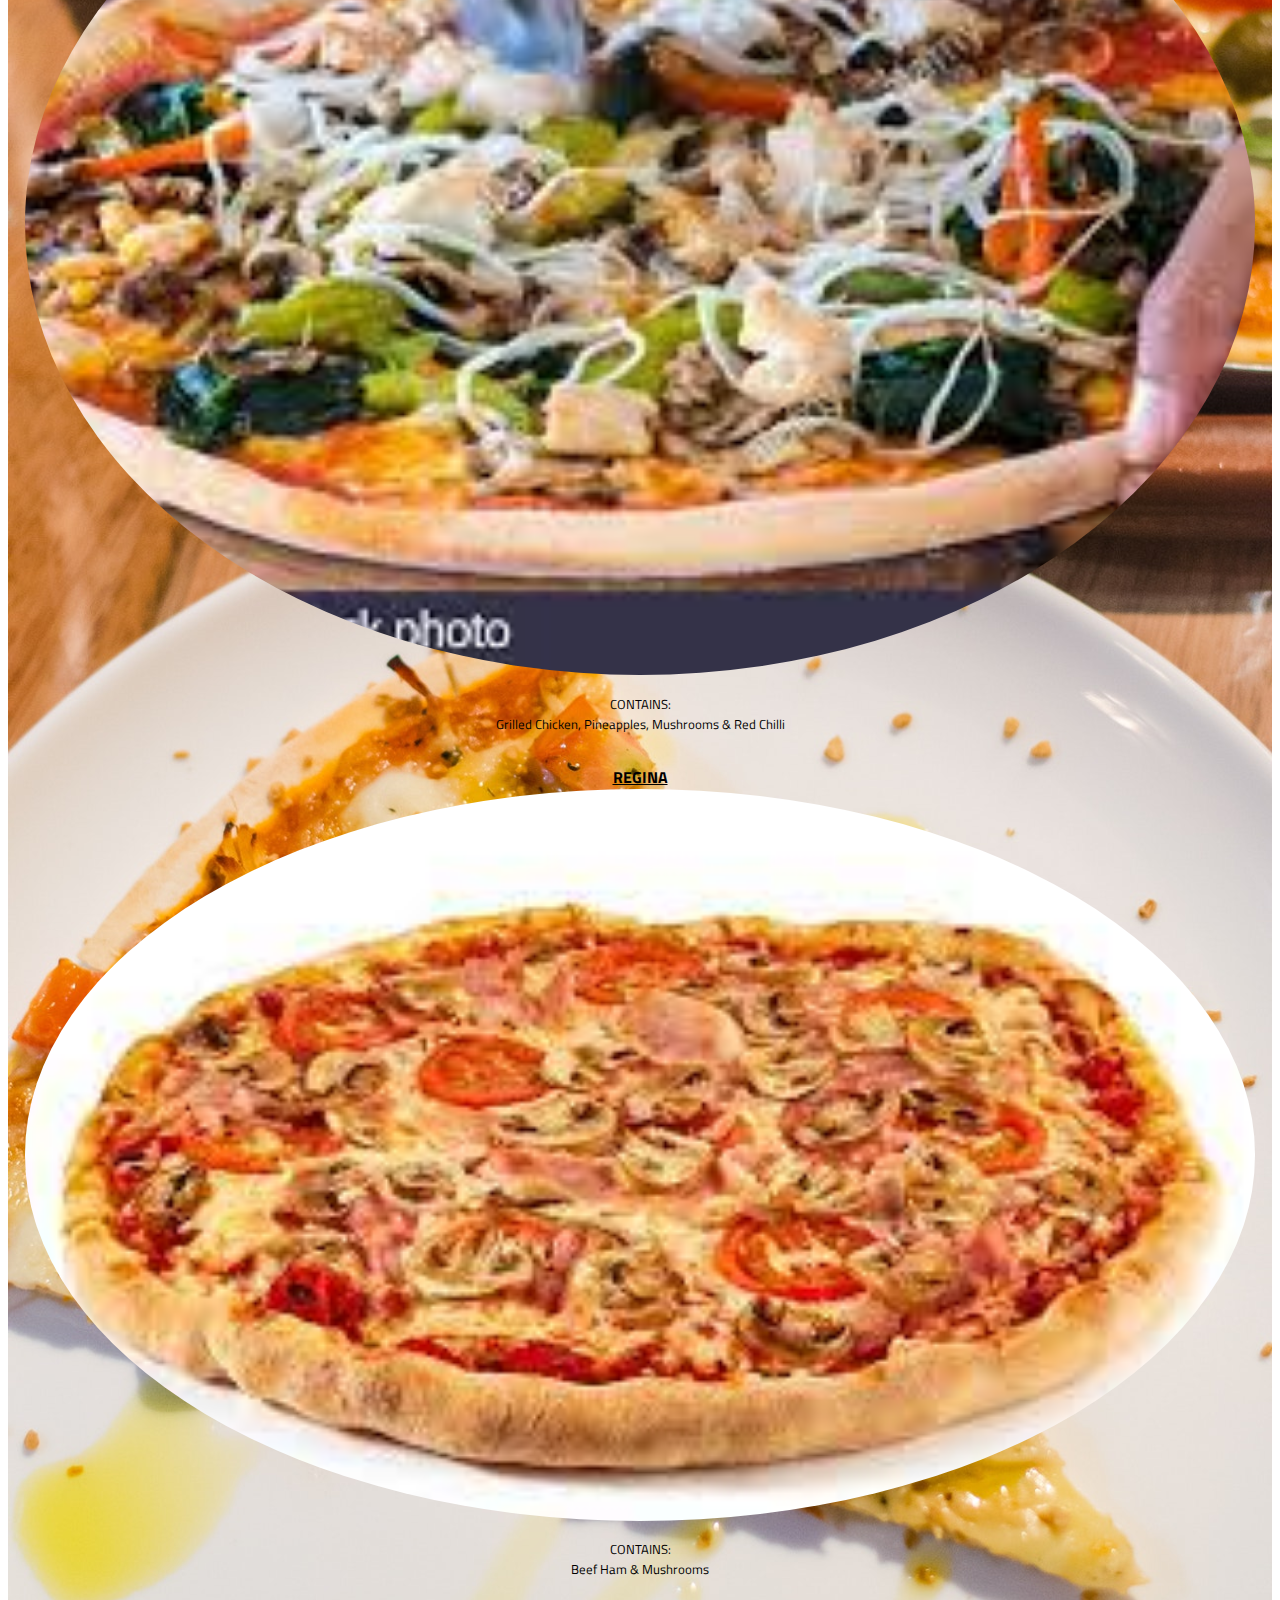
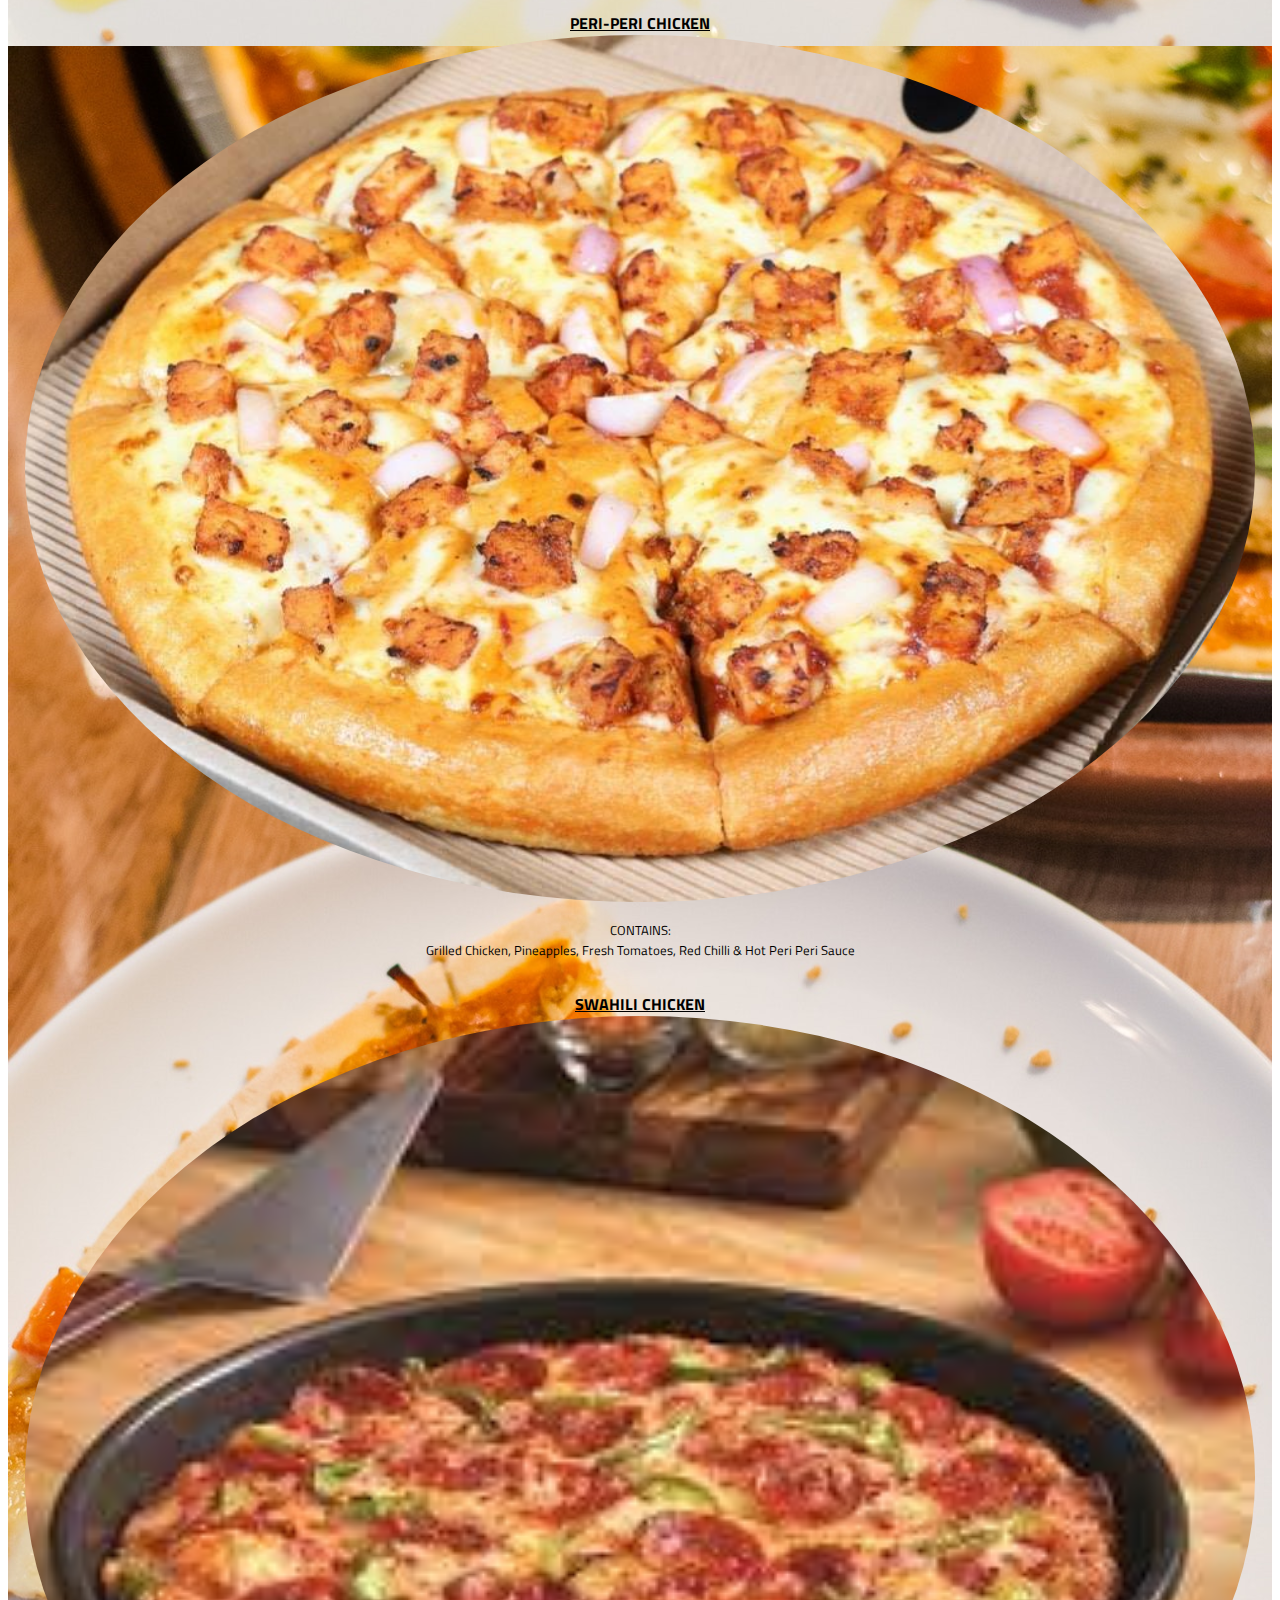
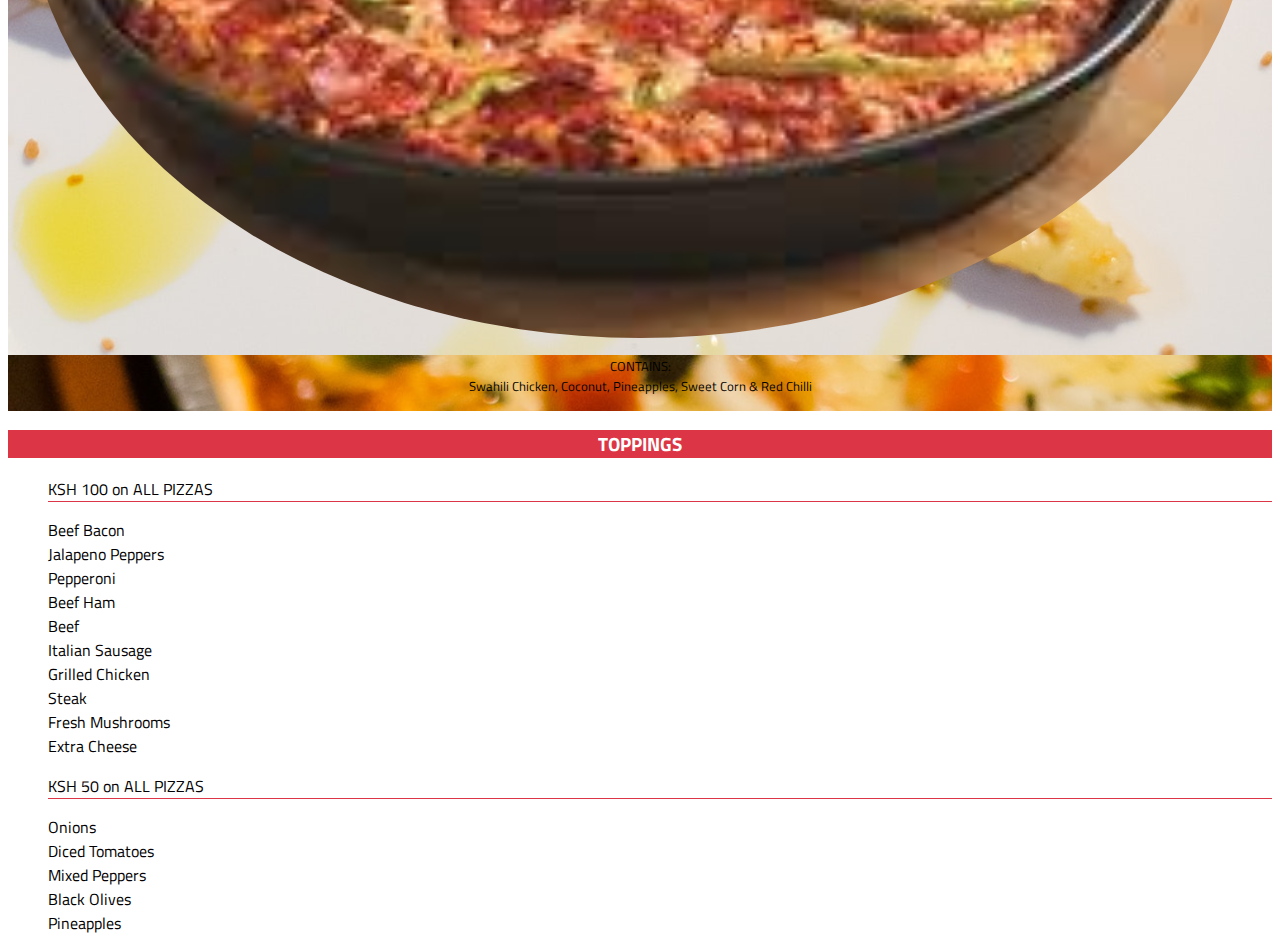
==== commit 9d4e4055: "Add link to google fonts" ====
--- a/menu.html
+++ b/menu.html
@@ -6,6 +6,8 @@
     <link href="css/styles2.css" rel="stylesheet" type="text/css">
     <script src="https://code.jquery.com/jquery-3.6.0.js" integrity="sha256-H+K7U5CnXl1h5ywQfKtSj8PCmoN9aaq30gDh27Xc0jk=" crossorigin="anonymous"></script>
     <script src="js/scripts.js"></script>
+    <link rel="preconnect" href="https://fonts.gstatic.com">
+    <link href="https://fonts.googleapis.com/css2?family=Titillium+Web:wght@600&display=swap" rel="stylesheet">
     <title>MENU</title>
   </head>
   <body>
--- a/css/styles2.css
+++ b/css/styles2.css
@@ -1,4 +1,6 @@
-
+body{
+  font-family:'Titillium Web', sans-serif;
+}
 #hours{
   text-align:center;
 }
@@ -68,9 +70,12 @@
   text-align:center;
   color:#dc3545;
 }
-#priceTag{
+#priceTag,#crustPrice{
   text-align:center;
   font-size:90%;
+  border-left:1px solid #dc3545;
+  margin-left:30px;
+  margin-right:10px;
 }
 #offer-delivery{
   text-align:center;
@@ -99,10 +104,3 @@
 #charges{
   display:none;
 }
-#content{
-  /* background-image:url("../images/pizza8.jpg");
-  background-size:cover; */
-}
-form{
-  background:transparent;
-}
